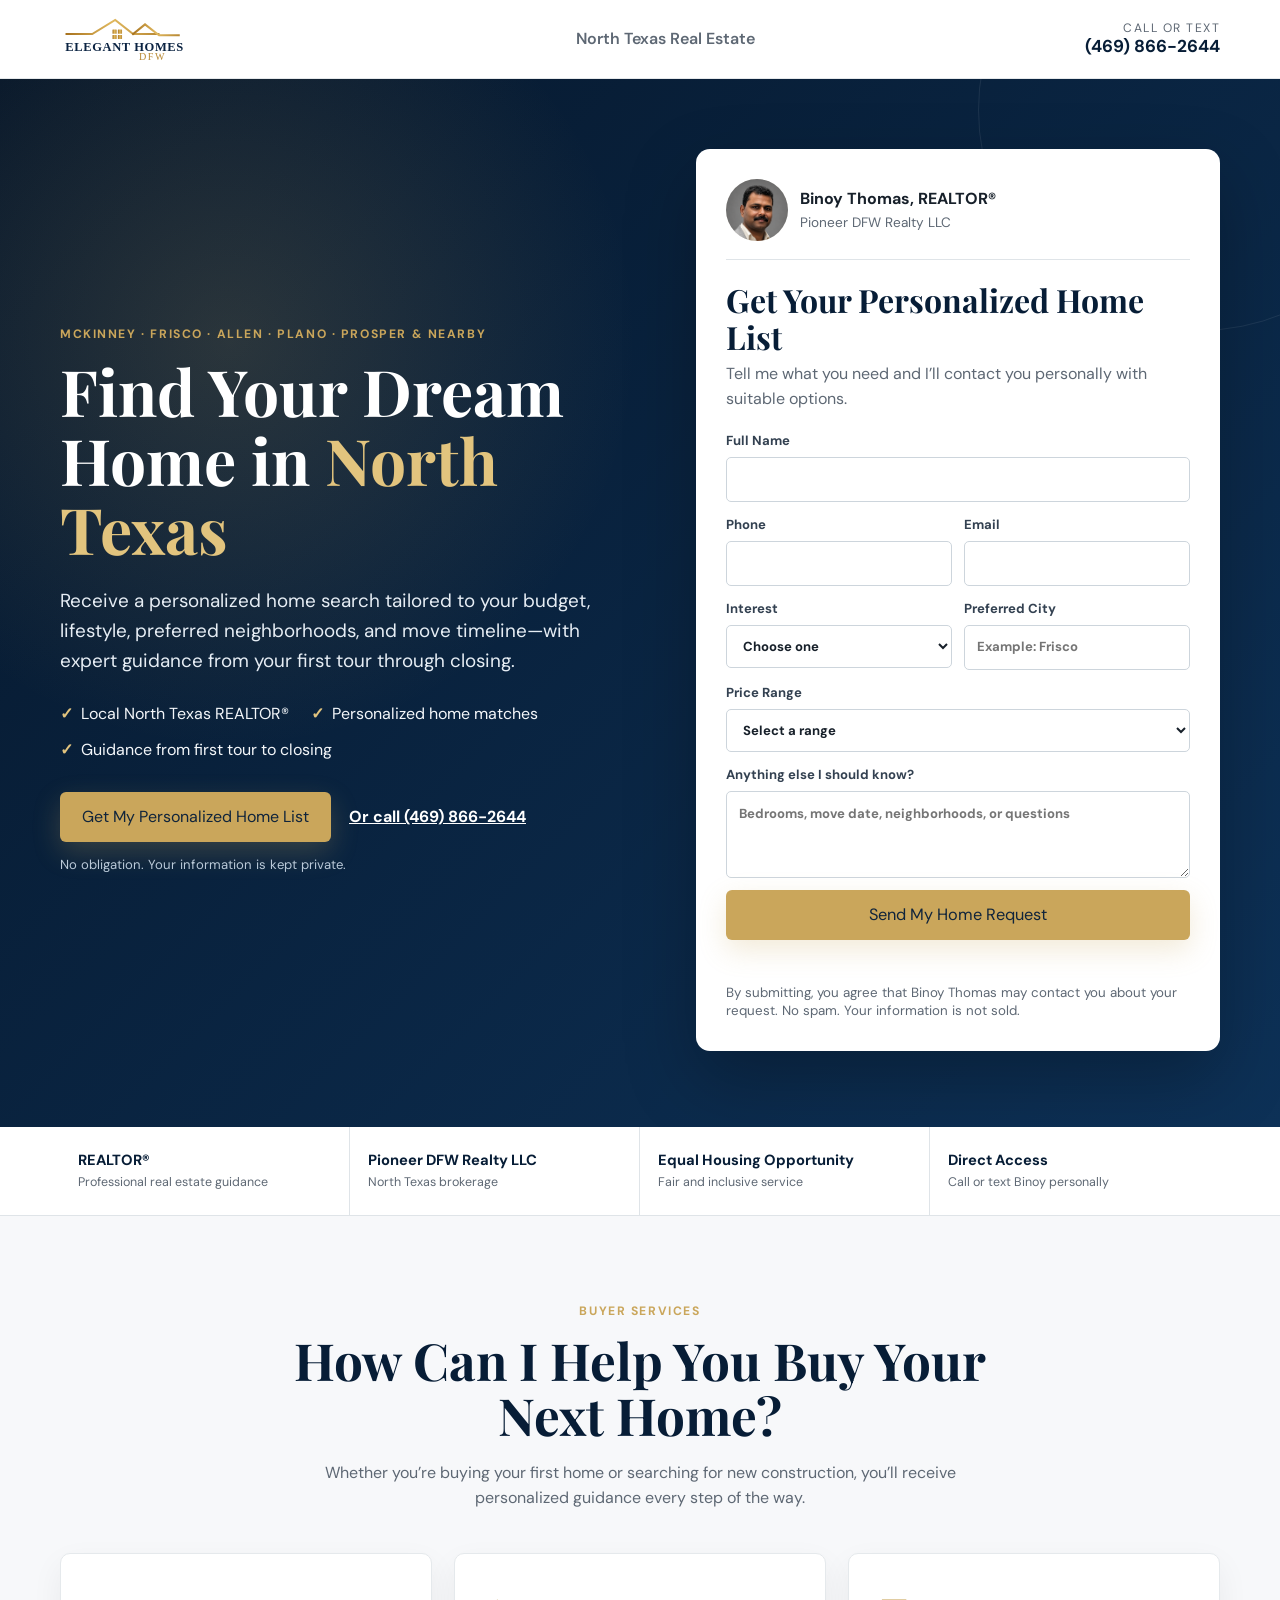
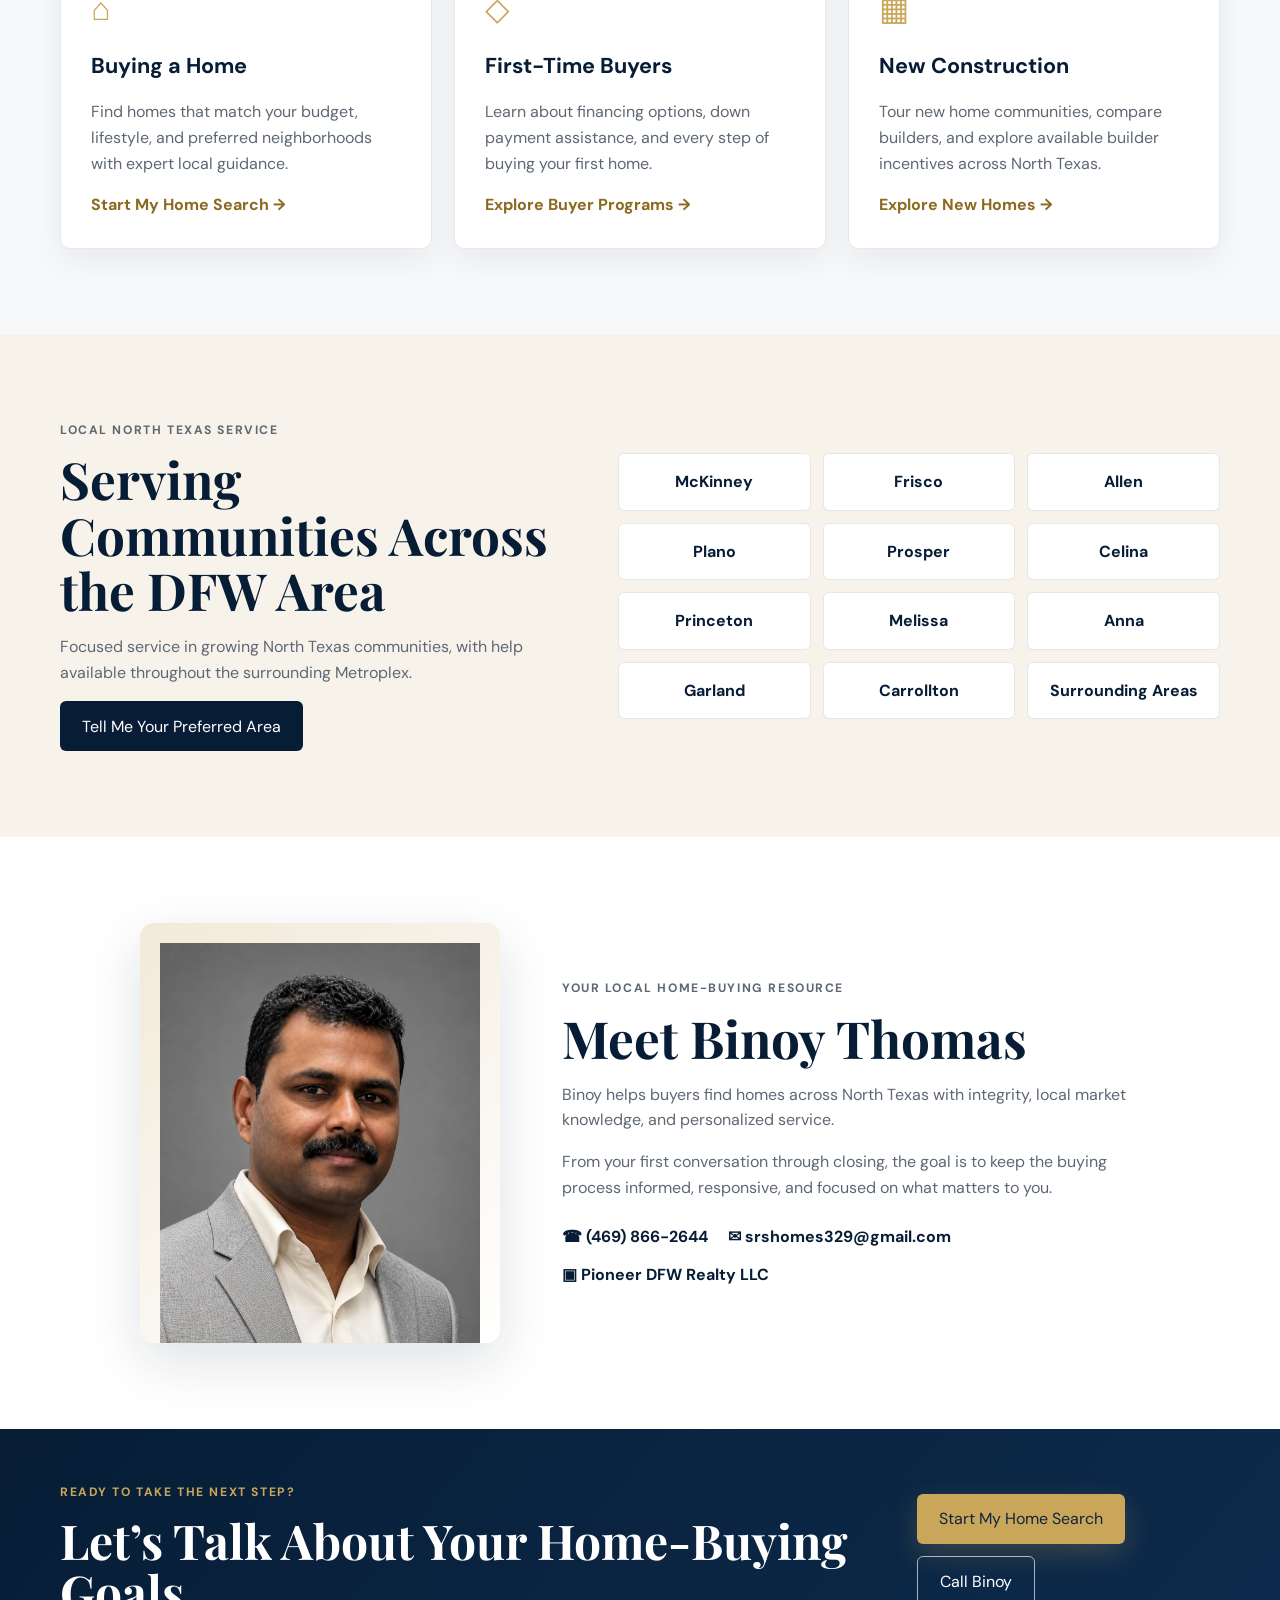
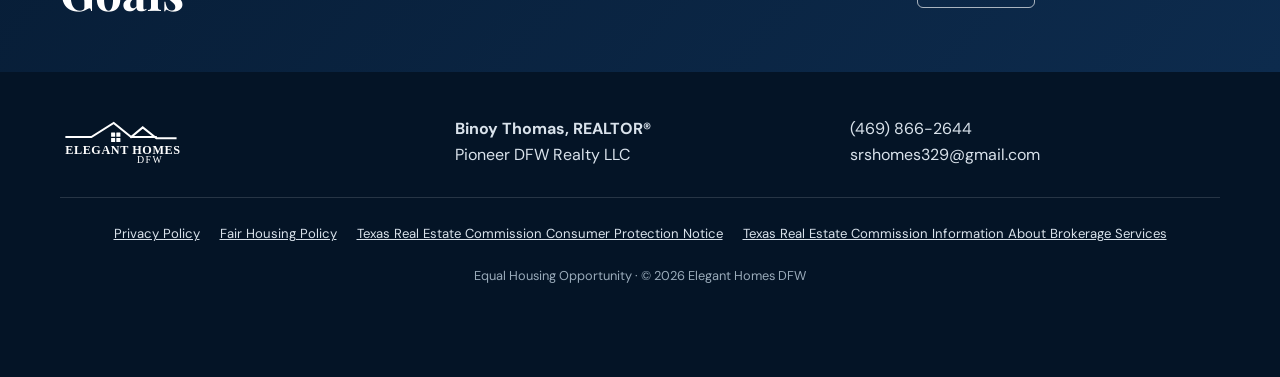
==== index.html @ dbb66abd "Fix Formspree lead submissions" ====
<!doctype html>
<html lang="en">
<head>
  <!-- Google tag (gtag.js) -->
  <script async src="https://www.googletagmanager.com/gtag/js?id=G-K6LKZN7SEL"></script>
  <script>
    window.dataLayer = window.dataLayer || [];
    function gtag(){dataLayer.push(arguments);}
    gtag('js', new Date());
    gtag('config', 'G-K6LKZN7SEL');
  </script>

  <meta charset="utf-8">
  <meta name="viewport" content="width=device-width, initial-scale=1">
  <title>Homes in North Texas | Binoy Thomas, REALTOR®</title>
  <meta name="description" content="Get personalized buyer guidance for homes, first-time purchases, and new construction in McKinney, Frisco, Allen, Plano, Prosper, Celina, Princeton, and nearby North Texas communities.">
  <meta name="theme-color" content="#071d36">
  <meta property="og:title" content="Find Your Next Home in North Texas">
  <meta property="og:description" content="Personalized home-buying guidance for buyers across North Texas.">
  <meta property="og:type" content="website">
  <meta property="og:url" content="https://eleganthomesdfw.com/">
  <link rel="canonical" href="https://eleganthomesdfw.com/">
  <link rel="icon" href="assets/elegant-homes-logo.svg" type="image/svg+xml">
  <link rel="preconnect" href="https://fonts.googleapis.com">
  <link rel="preconnect" href="https://fonts.gstatic.com" crossorigin>
  <link href="https://fonts.googleapis.com/css2?family=DM+Sans:wght@400;500;600;700&family=Playfair+Display:wght@600;700&display=swap" rel="stylesheet">
  <link rel="stylesheet" href="styles.css?v=10">
  <style>@media (min-width:901px){.service-grid{grid-template-columns:repeat(3,minmax(0,1fr));}}</style>
</head>
<body>
  <a class="skip-link" href="#main">Skip to content</a>
  <header class="site-header"><div class="container header-inner"><a class="brand" href="#top" aria-label="Elegant Homes DFW home"><img src="assets/elegant-homes-logo.svg" alt="Elegant Homes DFW"></a><div class="header-trust">North Texas Real Estate</div><a class="header-phone" href="tel:+14698662644" aria-label="Call Binoy Thomas at 469 866 2644"><span>Call or text</span><strong>(469) 866-2644</strong></a></div></header>
  <main id="main">
    <section class="hero" id="top"><div class="container hero-grid"><div class="hero-copy"><p class="eyebrow">McKinney · Frisco · Allen · Plano · Prosper & nearby</p><h1>Find Your Dream Home in <span>North Texas</span></h1><p class="hero-lead">Receive a personalized home search tailored to your budget, lifestyle, preferred neighborhoods, and move timeline—with expert guidance from your first tour through closing.</p><div class="hero-points" aria-label="Service benefits"><div><b>✓</b><span>Local North Texas REALTOR®</span></div><div><b>✓</b><span>Personalized home matches</span></div><div><b>✓</b><span>Guidance from first tour to closing</span></div></div><div class="hero-actions"><a class="button button-gold" href="#contact">Get My Personalized Home List</a><a class="text-link" href="tel:+14698662644">Or call (469) 866-2644</a></div><p class="microcopy">No obligation. Your information is kept private.</p></div>
      <aside class="lead-card" id="contact" aria-labelledby="form-title"><div class="agent-row"><img src="assets/binoy-thomas.png" alt="Binoy Thomas, North Texas REALTOR®"><div><strong>Binoy Thomas, REALTOR®</strong><span>Pioneer DFW Realty LLC</span></div></div><h2 id="form-title">Get Your Personalized Home List</h2><p>Tell me what you need and I’ll contact you personally with suitable options.</p>
        <form id="lead-form" action="https://formspree.io/f/xlgqnede" method="POST">
          <label>Full Name<input name="name" autocomplete="name" required></label>
          <div class="two-col"><label>Phone<input name="phone" type="tel" inputmode="tel" autocomplete="tel" required></label><label>Email<input name="email" type="email" inputmode="email" autocomplete="email" required></label></div>
          <div class="two-col"><label>Interest<select name="interest" id="interest" required><option value="">Choose one</option><option value="Buy a Home">Buying a Home</option><option value="First-Time Buyer">First-Time Buyer</option><option value="New Construction">New Construction</option></select></label><label>Preferred City<input name="city" autocomplete="address-level2" placeholder="Example: Frisco"></label></div>
          <label>Price Range<select name="price_range"><option value="">Select a range</option><option>Under $350,000</option><option>$350,000–$500,000</option><option>$500,000–$750,000</option><option>$750,000–$1,000,000</option><option>Over $1,000,000</option><option>Not sure yet</option></select></label>
          <label>Anything else I should know?<textarea name="message" rows="3" placeholder="Bedrooms, move date, neighborhoods, or questions"></textarea></label>
          <input type="hidden" name="lead_source" value="ElegantHomesDFW.com"><input type="hidden" name="page_url" id="page-url"><input type="hidden" name="utm_source" id="utm-source"><input type="hidden" name="utm_medium" id="utm-medium"><input type="hidden" name="utm_campaign" id="utm-campaign"><input type="hidden" name="gclid" id="gclid">
          <button class="button button-gold button-full" type="submit">Send My Home Request</button><p id="form-status" class="form-status" role="status" aria-live="polite"></p><small>By submitting, you agree that Binoy Thomas may contact you about your request. No spam. Your information is not sold.</small>
        </form>
      </aside></div></section>
    <section class="trust-bar" aria-label="Professional information"><div class="container trust-grid"><div><strong>REALTOR®</strong><span>Professional real estate guidance</span></div><div><strong>Pioneer DFW Realty LLC</strong><span>North Texas brokerage</span></div><div><strong>Equal Housing Opportunity</strong><span>Fair and inclusive service</span></div><div><strong>Direct Access</strong><span>Call or text Binoy personally</span></div></div></section>
    <section class="section light-section" id="services"><div class="container"><div class="section-heading"><p class="eyebrow">Buyer Services</p><h2>How Can I Help You Buy Your Next Home?</h2><p>Whether you’re buying your first home or searching for new construction, you’ll receive personalized guidance every step of the way.</p></div><div class="service-grid"><article id="buy"><span class="icon">⌂</span><h3>Buying a Home</h3><p>Find homes that match your budget, lifestyle, and preferred neighborhoods with expert local guidance.</p><a href="#contact" data-interest="Buy a Home">Start My Home Search →</a></article><article id="first-time-buyers"><span class="icon">◇</span><h3>First-Time Buyers</h3><p>Learn about financing options, down payment assistance, and every step of buying your first home.</p><a href="#contact" data-interest="First-Time Buyer">Explore Buyer Programs →</a></article><article id="newconstruction"><span class="icon">▦</span><h3>New Construction</h3><p>Tour new home communities, compare builders, and explore available builder incentives across North Texas.</p><a href="#contact" data-interest="New Construction">Explore New Homes →</a></article></div></div></section>
    <section class="section areas-section" id="areas"><div class="container areas-grid"><div><p class="eyebrow">Local North Texas service</p><h2>Serving Communities Across the DFW Area</h2><p>Focused service in growing North Texas communities, with help available throughout the surrounding Metroplex.</p><a class="button button-navy" href="#contact">Tell Me Your Preferred Area</a></div><div class="city-list" aria-label="Service areas"><span>McKinney</span><span>Frisco</span><span>Allen</span><span>Plano</span><span>Prosper</span><span>Celina</span><span>Princeton</span><span>Melissa</span><span>Anna</span><span>Garland</span><span>Carrollton</span><span>Surrounding Areas</span></div></div></section>
    <section class="section agent-section" id="about"><div class="container agent-grid"><div class="agent-photo"><img src="assets/binoy-thomas.png" alt="Binoy Thomas, REALTOR®"></div><div><p class="eyebrow">Your local home-buying resource</p><h2>Meet Binoy Thomas</h2><p>Binoy helps buyers find homes across North Texas with integrity, local market knowledge, and personalized service.</p><p>From your first conversation through closing, the goal is to keep the buying process informed, responsive, and focused on what matters to you.</p><div class="contact-lines"><a href="tel:+14698662644">☎ (469) 866-2644</a><a href="mailto:srshomes329@gmail.com">✉ srshomes329@gmail.com</a><span>▣ Pioneer DFW Realty LLC</span></div></div></div></section>
    <section class="final-cta"><div class="container final-cta-inner"><div><p class="eyebrow">Ready to take the next step?</p><h2>Let’s Talk About Your Home-Buying Goals</h2></div><div><a class="button button-gold" href="#contact">Start My Home Search</a><a class="button button-outline" href="tel:+14698662644">Call Binoy</a></div></div></section>
  </main>
  <footer><div class="container footer-main"><img src="assets/elegant-homes-logo.svg" alt="Elegant Homes DFW"><div><strong>Binoy Thomas, REALTOR®</strong><span>Pioneer DFW Realty LLC</span></div><div><a href="tel:+14698662644">(469) 866-2644</a><a href="mailto:srshomes329@gmail.com">srshomes329@gmail.com</a></div></div><div class="container legal-links" aria-label="Legal and consumer notices"><a href="privacy.html">Privacy Policy</a><a href="fair-housing.html">Fair Housing Policy</a><a href="https://www.trec.texas.gov/forms/consumer-protection-notice" target="_blank" rel="noopener">Texas Real Estate Commission Consumer Protection Notice</a><a href="https://www.trec.texas.gov/forms/information-about-brokerage-services" target="_blank" rel="noopener">Texas Real Estate Commission Information About Brokerage Services</a></div><p class="copyright">Equal Housing Opportunity · © <span id="year"></span> Elegant Homes DFW</p></footer>
  <div class="mobile-contact-bar"><a href="tel:+14698662644">☎ Call Binoy</a><a href="sms:+14698662644">Text Binoy</a></div>
  <script src="script.js?v=12"></script>
</body></html>
---- styles.css ----
:root{--navy:#071d36;--navy2:#0d2b4d;--gold:#caa65b;--cream:#f7f3eb;--ink:#17202a;--muted:#5e6874;--white:#fff;--line:#dfe4e8;--shadow:0 18px 55px rgba(4,20,38,.13)}
*{box-sizing:border-box}html{scroll-behavior:smooth}body{margin:0;font-family:"DM Sans",sans-serif;color:var(--ink);background:#fff;line-height:1.6}img{max-width:100%;display:block}a{color:inherit}.container{width:min(1160px,calc(100% - 36px));margin:auto}.skip-link{position:absolute;left:-9999px}.skip-link:focus{left:16px;top:16px;z-index:999;background:#fff;padding:10px}
.site-header{position:sticky;top:0;z-index:50;background:rgba(255,255,255,.97);border-bottom:1px solid rgba(7,29,54,.1);backdrop-filter:blur(12px)}.header-inner{height:78px;display:flex;align-items:center;justify-content:space-between;gap:20px}.brand img{width:185px;max-height:58px}.header-trust{color:var(--muted);font-weight:600}.header-phone{text-decoration:none;text-align:right;line-height:1.2}.header-phone span{display:block;font-size:.76rem;text-transform:uppercase;letter-spacing:.12em;color:var(--muted)}.header-phone strong{color:var(--navy);font-size:1.08rem}
.hero{background:radial-gradient(circle at 18% 25%,rgba(202,166,91,.18),transparent 31%),linear-gradient(135deg,#06172b 0%,#0d3157 100%);color:#fff;padding:70px 0 76px;position:relative;overflow:hidden}.hero:after{content:"";position:absolute;width:440px;height:440px;border:1px solid rgba(255,255,255,.08);border-radius:50%;right:-140px;top:-190px}.hero-grid{display:grid;grid-template-columns:1.05fr .95fr;gap:56px;align-items:center;position:relative;z-index:1}.eyebrow{text-transform:uppercase;letter-spacing:.13em;font-size:.76rem;font-weight:700;color:var(--gold);margin:0 0 12px}.hero h1,.section h2,.final-cta h2{font-family:"Playfair Display",serif;line-height:1.08}.hero h1{font-size:clamp(2.8rem,5vw,5.2rem);margin:0 0 22px;max-width:760px}.hero h1 span{color:#e2c47e}.hero-lead{font-size:1.18rem;color:#e6edf4;max-width:660px;margin-bottom:25px}.hero-points{display:flex;flex-wrap:wrap;gap:10px 22px;margin-bottom:30px}.hero-points div{display:flex;align-items:center;gap:8px;color:#f4f7fa}.hero-points b{color:#e2c47e}.hero-actions{display:flex;align-items:center;flex-wrap:wrap;gap:18px}.text-link{color:#fff;font-weight:700}.microcopy{font-size:.82rem;color:#bac9d8;margin:12px 0 0}.button{display:inline-flex;justify-content:center;align-items:center;min-height:50px;padding:12px 22px;border-radius:6px;font-weight:700;text-decoration:none;border:0;cursor:pointer;font:inherit;transition:.2s transform,.2s box-shadow}.button:hover{transform:translateY(-2px)}.button-gold{background:var(--gold);color:#10243b;box-shadow:0 10px 28px rgba(202,166,91,.24)}.button-navy{background:var(--navy);color:#fff}.button-outline{border:1px solid rgba(255,255,255,.65);color:#fff}.button-full{width:100%;font-size:1.02rem}
.lead-card{background:#fff;color:var(--ink);padding:30px;border-radius:14px;box-shadow:0 28px 70px rgba(0,0,0,.26)}.agent-row{display:flex;align-items:center;gap:12px;border-bottom:1px solid var(--line);padding-bottom:18px;margin-bottom:22px}.agent-row img{width:62px;height:62px;object-fit:cover;object-position:top;border-radius:50%;background:var(--cream)}.agent-row strong,.agent-row span{display:block}.agent-row span{font-size:.85rem;color:var(--muted)}.lead-card h2{font-family:"Playfair Display",serif;font-size:2rem;line-height:1.15;margin:0 0 5px;color:var(--navy)}.lead-card>p{margin:0 0 18px;color:var(--muted)}label{display:block;font-weight:700;font-size:.82rem;color:#334151;margin-bottom:12px}input,select,textarea{display:block;width:100%;margin-top:6px;border:1px solid #cdd5dc;border-radius:5px;padding:11px 12px;font:inherit;background:#fff;color:var(--ink)}input:focus,select:focus,textarea:focus{outline:3px solid rgba(202,166,91,.28);border-color:#a58036}.two-col{display:grid;grid-template-columns:1fr 1fr;gap:12px}.honeypot{display:none!important}.form-status{font-weight:700;margin:12px 0 4px;min-height:24px}.form-status.success{color:#176b3a}.form-status.error{color:#a32626}.lead-card small{display:block;color:var(--muted);line-height:1.4;margin-top:8px}
.trust-bar{border-bottom:1px solid var(--line);background:#fff}.trust-grid{display:grid;grid-template-columns:repeat(4,1fr);gap:0}.trust-grid div{padding:22px 18px;border-right:1px solid var(--line)}.trust-grid div:last-child{border:0}.trust-grid strong,.trust-grid span{display:block}.trust-grid strong{font-size:.92rem;color:var(--navy)}.trust-grid span{font-size:.78rem;color:var(--muted)}
.section{padding:86px 0}.light-section{background:#f7f8fa}.section-heading{text-align:center;max-width:720px;margin:0 auto 42px}.section-heading h2,.areas-section h2,.agent-section h2{font-size:clamp(2rem,4vw,3.2rem);color:var(--navy);margin:0 0 15px}.section-heading>p:last-child{color:var(--muted)}.service-grid{display:grid;grid-template-columns:repeat(3,1fr);gap:22px}.service-grid article{background:#fff;border:1px solid #e5e9ec;border-radius:10px;padding:30px;box-shadow:0 12px 32px rgba(4,20,38,.06)}.service-grid .icon{font-size:2rem;color:var(--gold)}.service-grid h3{color:var(--navy);font-size:1.35rem;margin:14px 0 8px}.service-grid p{color:var(--muted)}.service-grid a{font-weight:700;color:#8b691f;text-decoration:none}
.areas-section{background:var(--cream)}.areas-grid{display:grid;grid-template-columns:.9fr 1.1fr;gap:65px;align-items:center}.areas-grid p{color:var(--muted);max-width:560px}.city-list{display:grid;grid-template-columns:repeat(3,1fr);gap:12px}.city-list span{background:#fff;border:1px solid rgba(7,29,54,.1);padding:15px 12px;text-align:center;border-radius:6px;font-weight:700;color:var(--navy)}
.agent-grid{display:grid;grid-template-columns:360px 1fr;gap:62px;align-items:center;max-width:1000px}.agent-photo{background:linear-gradient(145deg,#f2ead9,#fff);border-radius:14px;padding:20px 20px 0;box-shadow:var(--shadow)}.agent-photo img{max-height:430px;margin:auto;object-fit:contain}.agent-section p{color:var(--muted)}.contact-lines{display:flex;flex-wrap:wrap;gap:12px 20px;margin-top:24px}.contact-lines a,.contact-lines span{font-weight:700;color:var(--navy);text-decoration:none}
.final-cta{background:linear-gradient(130deg,var(--navy),var(--navy2));color:#fff;padding:54px 0}.final-cta-inner{display:flex;align-items:center;justify-content:space-between;gap:28px}.final-cta h2{font-size:clamp(2rem,4vw,3rem);margin:0}.final-cta-inner>div:last-child{display:flex;gap:12px;flex-wrap:wrap}
footer{background:#041426;color:#d9e2eb;padding:44px 0 90px}.footer-main{display:grid;grid-template-columns:1fr 1fr 1fr;align-items:center;gap:25px}.footer-main img{width:180px;filter:brightness(0) invert(1)}.footer-main strong,.footer-main span,.footer-main a{display:block}.footer-main a{text-decoration:none}.legal-links{display:flex;justify-content:center;flex-wrap:wrap;gap:8px 20px;border-top:1px solid rgba(255,255,255,.14);margin-top:30px;padding-top:25px;font-size:.82rem}.legal-links a{color:#d9e2eb}.copyright{text-align:center;color:#9aabba;font-size:.8rem;margin:22px 0 0}.mobile-contact-bar{display:none}
@media(max-width:900px){.header-trust{display:none}.hero{padding-top:46px}.hero-grid{grid-template-columns:1fr;gap:36px}.hero-copy{text-align:center}.hero-lead{margin-left:auto;margin-right:auto}.hero-points,.hero-actions{justify-content:center}.lead-card{max-width:650px;margin:auto;width:100%}.trust-grid{grid-template-columns:1fr 1fr}.trust-grid div:nth-child(2){border-right:0}.trust-grid div:nth-child(-n+2){border-bottom:1px solid var(--line)}.service-grid{grid-template-columns:1fr}.areas-grid,.agent-grid{grid-template-columns:1fr}.agent-photo{max-width:370px;margin:auto}.final-cta-inner{text-align:center;flex-direction:column}.footer-main{grid-template-columns:1fr;text-align:center}.footer-main img{margin:auto}}
@media(max-width:600px){body{padding-bottom:58px}.container{width:min(100% - 26px,1160px)}.site-header{position:relative}.header-inner{height:68px}.brand img{width:150px}.header-phone span{display:none}.header-phone strong{font-size:.9rem}.hero{padding:40px 0 52px}.hero h1{font-size:2.55rem}.hero-lead{font-size:1.04rem}.hero-points{display:grid;text-align:left;justify-content:center}.lead-card{padding:22px 18px}.two-col{grid-template-columns:1fr;gap:0}.trust-grid{grid-template-columns:1fr}.trust-grid div{border-right:0!important;border-bottom:1px solid var(--line)!important;text-align:center}.section{padding:62px 0}.city-list{grid-template-columns:1fr 1fr}.agent-grid{gap:35px}.final-cta{padding:45px 0}.mobile-contact-bar{position:fixed;left:0;right:0;bottom:0;z-index:70;display:grid;grid-template-columns:1fr 1fr;background:var(--gold);box-shadow:0 -6px 22px rgba(0,0,0,.2)}.mobile-contact-bar a{text-align:center;text-decoration:none;font-weight:800;padding:16px 8px;color:#0c2038}.mobile-contact-bar a+ a{border-left:1px solid rgba(7,29,54,.25)}footer{padding-bottom:45px}}
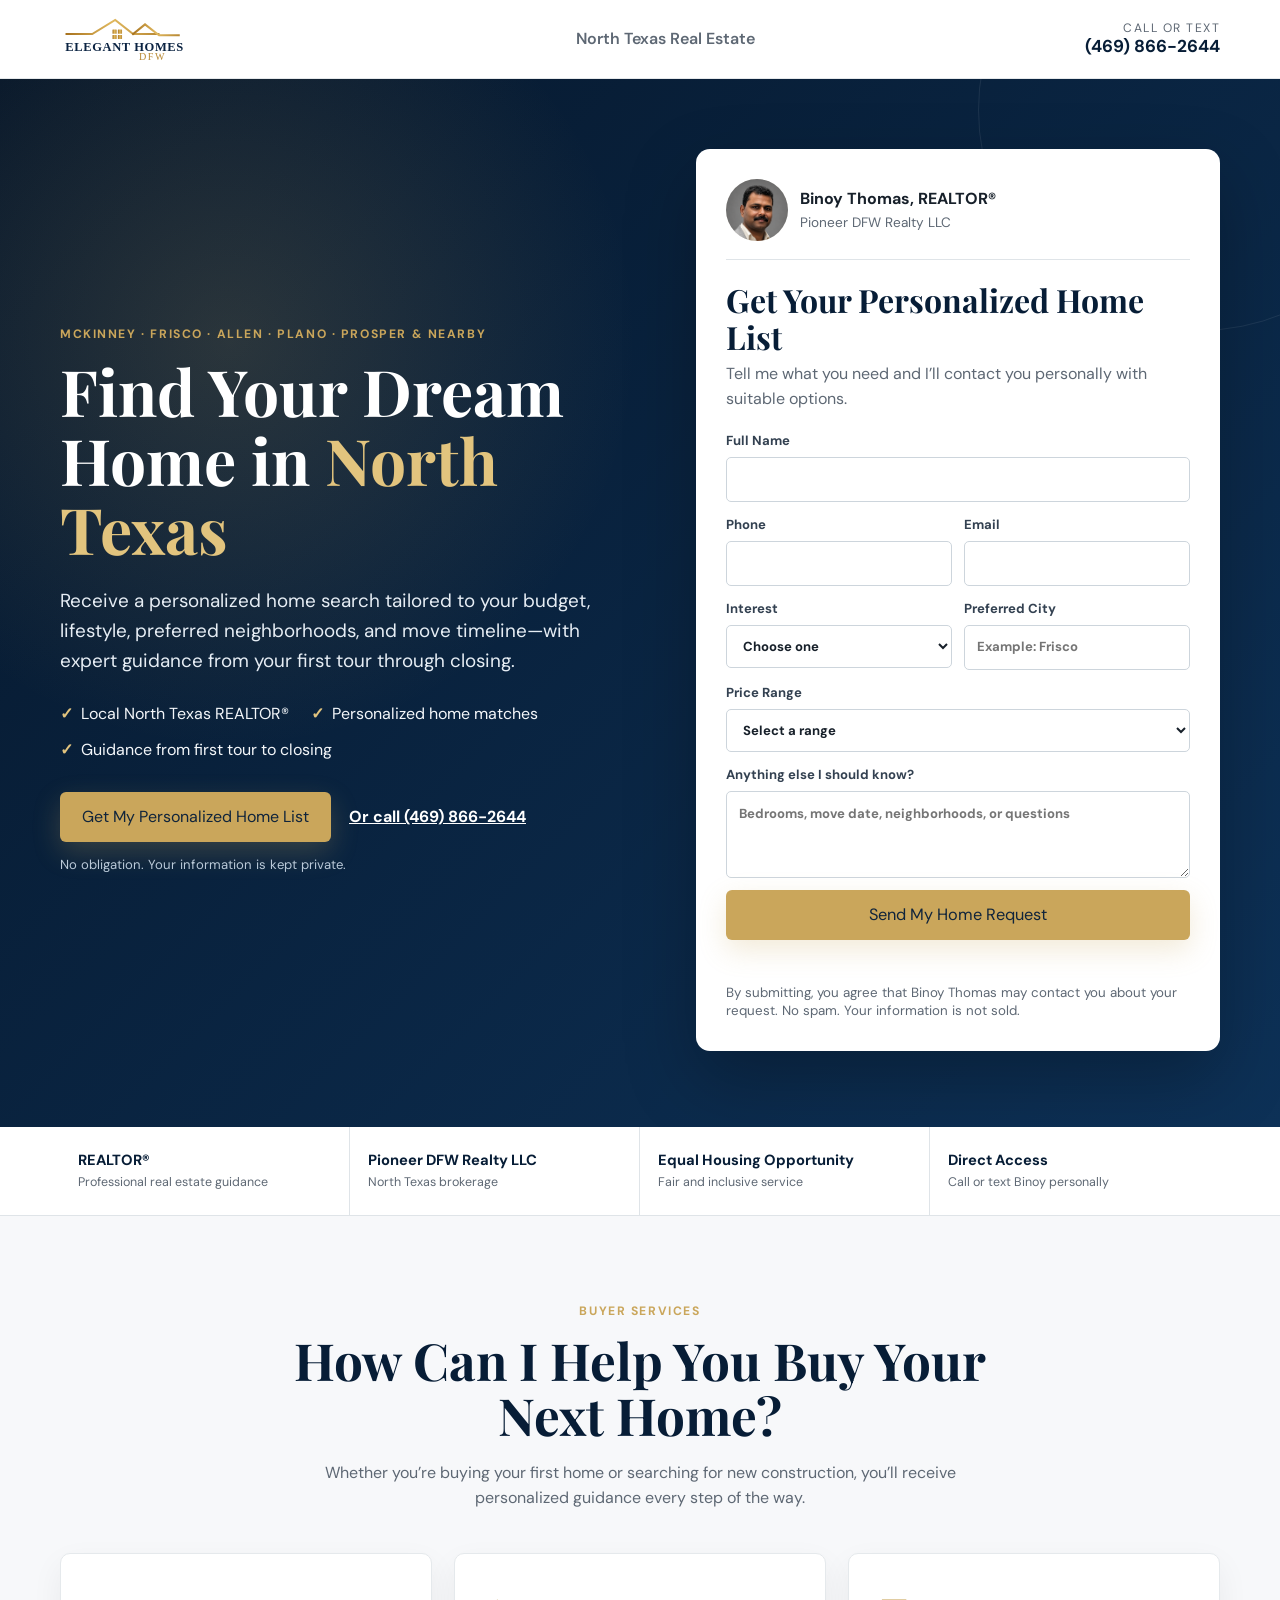
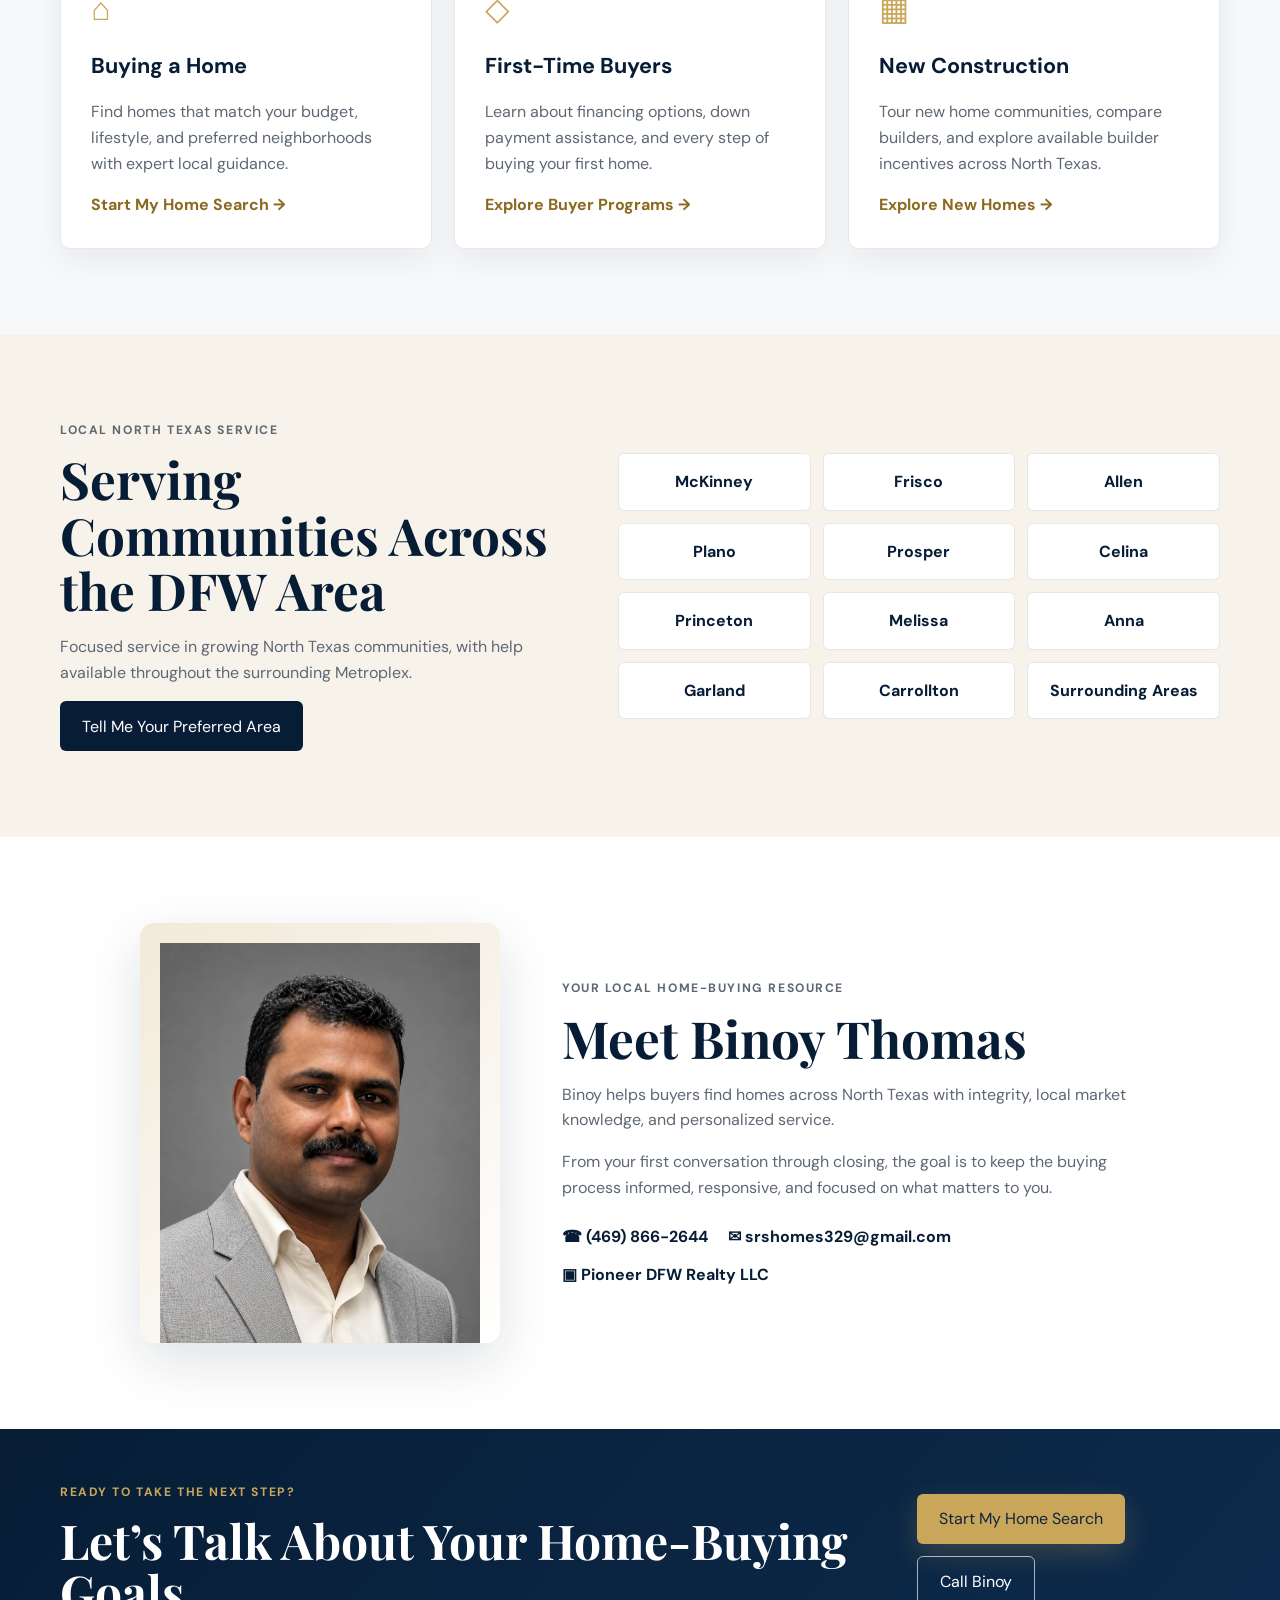
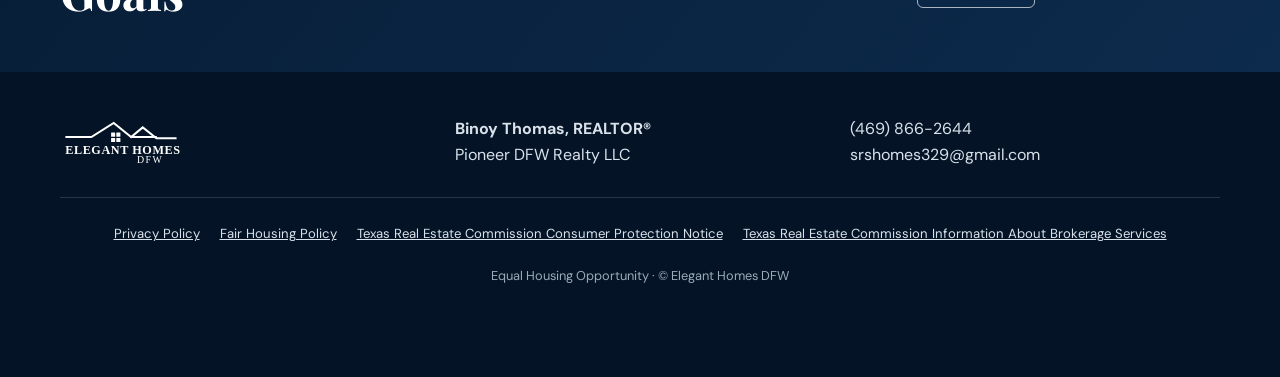
==== commit 15273b9c: "Add files via upload" ====
--- a/index.html
+++ b/index.html
@@ -25,31 +25,227 @@
   <link rel="preconnect" href="https://fonts.gstatic.com" crossorigin>
   <link href="https://fonts.googleapis.com/css2?family=DM+Sans:wght@400;500;600;700&family=Playfair+Display:wght@600;700&display=swap" rel="stylesheet">
   <link rel="stylesheet" href="styles.css?v=10">
-  <style>@media (min-width:901px){.service-grid{grid-template-columns:repeat(3,minmax(0,1fr));}}</style>
+
+  <style>
+    @media (min-width: 901px) {
+      .service-grid {
+        grid-template-columns: repeat(3, minmax(0, 1fr));
+      }
+    }
+  </style>
 </head>
+
 <body>
   <a class="skip-link" href="#main">Skip to content</a>
-  <header class="site-header"><div class="container header-inner"><a class="brand" href="#top" aria-label="Elegant Homes DFW home"><img src="assets/elegant-homes-logo.svg" alt="Elegant Homes DFW"></a><div class="header-trust">North Texas Real Estate</div><a class="header-phone" href="tel:+14698662644" aria-label="Call Binoy Thomas at 469 866 2644"><span>Call or text</span><strong>(469) 866-2644</strong></a></div></header>
+
+  <header class="site-header">
+    <div class="container header-inner">
+      <a class="brand" href="#top" aria-label="Elegant Homes DFW home">
+        <img src="assets/elegant-homes-logo.svg" alt="Elegant Homes DFW">
+      </a>
+      <div class="header-trust">North Texas Real Estate</div>
+      <a class="header-phone" href="tel:+14698662644" aria-label="Call Binoy Thomas at 469 866 2644">
+        <span>Call or text</span><strong>(469) 866-2644</strong>
+      </a>
+    </div>
+  </header>
+
   <main id="main">
-    <section class="hero" id="top"><div class="container hero-grid"><div class="hero-copy"><p class="eyebrow">McKinney · Frisco · Allen · Plano · Prosper & nearby</p><h1>Find Your Dream Home in <span>North Texas</span></h1><p class="hero-lead">Receive a personalized home search tailored to your budget, lifestyle, preferred neighborhoods, and move timeline—with expert guidance from your first tour through closing.</p><div class="hero-points" aria-label="Service benefits"><div><b>✓</b><span>Local North Texas REALTOR®</span></div><div><b>✓</b><span>Personalized home matches</span></div><div><b>✓</b><span>Guidance from first tour to closing</span></div></div><div class="hero-actions"><a class="button button-gold" href="#contact">Get My Personalized Home List</a><a class="text-link" href="tel:+14698662644">Or call (469) 866-2644</a></div><p class="microcopy">No obligation. Your information is kept private.</p></div>
-      <aside class="lead-card" id="contact" aria-labelledby="form-title"><div class="agent-row"><img src="assets/binoy-thomas.png" alt="Binoy Thomas, North Texas REALTOR®"><div><strong>Binoy Thomas, REALTOR®</strong><span>Pioneer DFW Realty LLC</span></div></div><h2 id="form-title">Get Your Personalized Home List</h2><p>Tell me what you need and I’ll contact you personally with suitable options.</p>
-        <form id="lead-form" action="https://formspree.io/f/xlgqnede" method="POST">
-          <label>Full Name<input name="name" autocomplete="name" required></label>
-          <div class="two-col"><label>Phone<input name="phone" type="tel" inputmode="tel" autocomplete="tel" required></label><label>Email<input name="email" type="email" inputmode="email" autocomplete="email" required></label></div>
-          <div class="two-col"><label>Interest<select name="interest" id="interest" required><option value="">Choose one</option><option value="Buy a Home">Buying a Home</option><option value="First-Time Buyer">First-Time Buyer</option><option value="New Construction">New Construction</option></select></label><label>Preferred City<input name="city" autocomplete="address-level2" placeholder="Example: Frisco"></label></div>
-          <label>Price Range<select name="price_range"><option value="">Select a range</option><option>Under $350,000</option><option>$350,000–$500,000</option><option>$500,000–$750,000</option><option>$750,000–$1,000,000</option><option>Over $1,000,000</option><option>Not sure yet</option></select></label>
-          <label>Anything else I should know?<textarea name="message" rows="3" placeholder="Bedrooms, move date, neighborhoods, or questions"></textarea></label>
-          <input type="hidden" name="lead_source" value="ElegantHomesDFW.com"><input type="hidden" name="page_url" id="page-url"><input type="hidden" name="utm_source" id="utm-source"><input type="hidden" name="utm_medium" id="utm-medium"><input type="hidden" name="utm_campaign" id="utm-campaign"><input type="hidden" name="gclid" id="gclid">
-          <button class="button button-gold button-full" type="submit">Send My Home Request</button><p id="form-status" class="form-status" role="status" aria-live="polite"></p><small>By submitting, you agree that Binoy Thomas may contact you about your request. No spam. Your information is not sold.</small>
-        </form>
-      </aside></div></section>
-    <section class="trust-bar" aria-label="Professional information"><div class="container trust-grid"><div><strong>REALTOR®</strong><span>Professional real estate guidance</span></div><div><strong>Pioneer DFW Realty LLC</strong><span>North Texas brokerage</span></div><div><strong>Equal Housing Opportunity</strong><span>Fair and inclusive service</span></div><div><strong>Direct Access</strong><span>Call or text Binoy personally</span></div></div></section>
-    <section class="section light-section" id="services"><div class="container"><div class="section-heading"><p class="eyebrow">Buyer Services</p><h2>How Can I Help You Buy Your Next Home?</h2><p>Whether you’re buying your first home or searching for new construction, you’ll receive personalized guidance every step of the way.</p></div><div class="service-grid"><article id="buy"><span class="icon">⌂</span><h3>Buying a Home</h3><p>Find homes that match your budget, lifestyle, and preferred neighborhoods with expert local guidance.</p><a href="#contact" data-interest="Buy a Home">Start My Home Search →</a></article><article id="first-time-buyers"><span class="icon">◇</span><h3>First-Time Buyers</h3><p>Learn about financing options, down payment assistance, and every step of buying your first home.</p><a href="#contact" data-interest="First-Time Buyer">Explore Buyer Programs →</a></article><article id="newconstruction"><span class="icon">▦</span><h3>New Construction</h3><p>Tour new home communities, compare builders, and explore available builder incentives across North Texas.</p><a href="#contact" data-interest="New Construction">Explore New Homes →</a></article></div></div></section>
-    <section class="section areas-section" id="areas"><div class="container areas-grid"><div><p class="eyebrow">Local North Texas service</p><h2>Serving Communities Across the DFW Area</h2><p>Focused service in growing North Texas communities, with help available throughout the surrounding Metroplex.</p><a class="button button-navy" href="#contact">Tell Me Your Preferred Area</a></div><div class="city-list" aria-label="Service areas"><span>McKinney</span><span>Frisco</span><span>Allen</span><span>Plano</span><span>Prosper</span><span>Celina</span><span>Princeton</span><span>Melissa</span><span>Anna</span><span>Garland</span><span>Carrollton</span><span>Surrounding Areas</span></div></div></section>
-    <section class="section agent-section" id="about"><div class="container agent-grid"><div class="agent-photo"><img src="assets/binoy-thomas.png" alt="Binoy Thomas, REALTOR®"></div><div><p class="eyebrow">Your local home-buying resource</p><h2>Meet Binoy Thomas</h2><p>Binoy helps buyers find homes across North Texas with integrity, local market knowledge, and personalized service.</p><p>From your first conversation through closing, the goal is to keep the buying process informed, responsive, and focused on what matters to you.</p><div class="contact-lines"><a href="tel:+14698662644">☎ (469) 866-2644</a><a href="mailto:srshomes329@gmail.com">✉ srshomes329@gmail.com</a><span>▣ Pioneer DFW Realty LLC</span></div></div></div></section>
-    <section class="final-cta"><div class="container final-cta-inner"><div><p class="eyebrow">Ready to take the next step?</p><h2>Let’s Talk About Your Home-Buying Goals</h2></div><div><a class="button button-gold" href="#contact">Start My Home Search</a><a class="button button-outline" href="tel:+14698662644">Call Binoy</a></div></div></section>
+    <section class="hero" id="top">
+      <div class="container hero-grid">
+        <div class="hero-copy">
+          <p class="eyebrow">McKinney · Frisco · Allen · Plano · Prosper & nearby</p>
+          <h1>Find Your Dream Home in <span>North Texas</span></h1>
+          <p class="hero-lead">Receive a personalized home search tailored to your budget, lifestyle, preferred neighborhoods, and move timeline—with expert guidance from your first tour through closing.</p>
+
+          <div class="hero-points" aria-label="Service benefits">
+            <div><b>✓</b><span>Local North Texas REALTOR®</span></div>
+            <div><b>✓</b><span>Personalized home matches</span></div>
+            <div><b>✓</b><span>Guidance from first tour to closing</span></div>
+          </div>
+
+          <div class="hero-actions">
+            <a class="button button-gold" href="#contact">Get My Personalized Home List</a>
+            <a class="text-link" href="tel:+14698662644">Or call (469) 866-2644</a>
+          </div>
+
+          <p class="microcopy">No obligation. Your information is kept private.</p>
+        </div>
+
+        <aside class="lead-card" id="contact" aria-labelledby="form-title">
+          <div class="agent-row">
+            <img src="assets/binoy-thomas.png" alt="Binoy Thomas, North Texas REALTOR®">
+            <div><strong>Binoy Thomas, REALTOR®</strong><span>Pioneer DFW Realty LLC</span></div>
+          </div>
+
+          <h2 id="form-title">Get Your Personalized Home List</h2>
+          <p>Tell me what you need and I’ll contact you personally with suitable options.</p>
+
+          <form id="lead-form" action="https://formspree.io/f/xlgqnede" method="POST">
+            <label>Full Name<input name="name" autocomplete="name" required></label>
+
+            <div class="two-col">
+              <label>Phone<input name="phone" type="tel" inputmode="tel" autocomplete="tel" required></label>
+              <label>Email<input name="email" type="email" inputmode="email" autocomplete="email" required></label>
+            </div>
+
+            <div class="two-col">
+              <label>Interest
+                <select name="interest" id="interest" required>
+                  <option value="">Choose one</option>
+                  <option value="Buy a Home">Buying a Home</option>
+                  <option value="First-Time Buyer">First-Time Buyer</option>
+                  <option value="New Construction">New Construction</option>
+                </select>
+              </label>
+
+              <label>Preferred City<input name="city" autocomplete="address-level2" placeholder="Example: Frisco"></label>
+            </div>
+
+            <label>Price Range
+              <select name="price_range">
+                <option value="">Select a range</option>
+                <option>Under $350,000</option>
+                <option>$350,000–$500,000</option>
+                <option>$500,000–$750,000</option>
+                <option>$750,000–$1,000,000</option>
+                <option>Over $1,000,000</option>
+                <option>Not sure yet</option>
+              </select>
+            </label>
+
+            <label>Anything else I should know?
+              <textarea name="message" rows="3" placeholder="Bedrooms, move date, neighborhoods, or questions"></textarea>
+            </label>
+
+            <input type="hidden" name="lead_source" value="ElegantHomesDFW.com">
+            <input type="hidden" name="page_url" id="page-url">
+            <input type="hidden" name="utm_source" id="utm-source">
+            <input type="hidden" name="utm_medium" id="utm-medium">
+            <input type="hidden" name="utm_campaign" id="utm-campaign">
+            <input type="hidden" name="gclid" id="gclid">
+
+            <button class="button button-gold button-full" type="submit">Send My Home Request</button>
+            <p id="form-status" class="form-status" role="status" aria-live="polite"></p>
+            <small>By submitting, you agree that Binoy Thomas may contact you about your request. No spam. Your information is not sold.</small>
+          </form>
+        </aside>
+      </div>
+    </section>
+
+    <section class="trust-bar" aria-label="Professional information">
+      <div class="container trust-grid">
+        <div><strong>REALTOR®</strong><span>Professional real estate guidance</span></div>
+        <div><strong>Pioneer DFW Realty LLC</strong><span>North Texas brokerage</span></div>
+        <div><strong>Equal Housing Opportunity</strong><span>Fair and inclusive service</span></div>
+        <div><strong>Direct Access</strong><span>Call or text Binoy personally</span></div>
+      </div>
+    </section>
+
+    <section class="section light-section" id="services">
+      <div class="container">
+        <div class="section-heading">
+          <p class="eyebrow">Buyer Services</p>
+          <h2>How Can I Help You Buy Your Next Home?</h2>
+          <p>Whether you’re buying your first home or searching for new construction, you’ll receive personalized guidance every step of the way.</p>
+        </div>
+
+        <div class="service-grid">
+          <article id="buy">
+            <span class="icon">⌂</span>
+            <h3>Buying a Home</h3>
+            <p>Find homes that match your budget, lifestyle, and preferred neighborhoods with expert local guidance.</p>
+            <a href="#contact" data-interest="Buy a Home">Start My Home Search →</a>
+          </article>
+
+          <article id="first-time-buyers">
+            <span class="icon">◇</span>
+            <h3>First-Time Buyers</h3>
+            <p>Learn about financing options, down payment assistance, and every step of buying your first home.</p>
+            <a href="#contact" data-interest="First-Time Buyer">Explore Buyer Programs →</a>
+          </article>
+
+          <article id="newconstruction">
+            <span class="icon">▦</span>
+            <h3>New Construction</h3>
+            <p>Tour new home communities, compare builders, and explore available builder incentives across North Texas.</p>
+            <a href="#contact" data-interest="New Construction">Explore New Homes →</a>
+          </article>
+        </div>
+      </div>
+    </section>
+
+    <section class="section areas-section" id="areas">
+      <div class="container areas-grid">
+        <div>
+          <p class="eyebrow">Local North Texas service</p>
+          <h2>Serving Communities Across the DFW Area</h2>
+          <p>Focused service in growing North Texas communities, with help available throughout the surrounding Metroplex.</p>
+          <a class="button button-navy" href="#contact">Tell Me Your Preferred Area</a>
+        </div>
+
+        <div class="city-list" aria-label="Service areas">
+          <span>McKinney</span><span>Frisco</span><span>Allen</span><span>Plano</span>
+          <span>Prosper</span><span>Celina</span><span>Princeton</span><span>Melissa</span>
+          <span>Anna</span><span>Garland</span><span>Carrollton</span><span>Surrounding Areas</span>
+        </div>
+      </div>
+    </section>
+
+    <section class="section agent-section" id="about">
+      <div class="container agent-grid">
+        <div class="agent-photo"><img src="assets/binoy-thomas.png" alt="Binoy Thomas, REALTOR®"></div>
+        <div>
+          <p class="eyebrow">Your local home-buying resource</p>
+          <h2>Meet Binoy Thomas</h2>
+          <p>Binoy helps buyers find homes across North Texas with integrity, local market knowledge, and personalized service.</p>
+          <p>From your first conversation through closing, the goal is to keep the buying process informed, responsive, and focused on what matters to you.</p>
+
+          <div class="contact-lines">
+            <a href="tel:+14698662644">☎ (469) 866-2644</a>
+            <a href="mailto:srshomes329@gmail.com">✉ srshomes329@gmail.com</a>
+            <span>▣ Pioneer DFW Realty LLC</span>
+          </div>
+        </div>
+      </div>
+    </section>
+
+    <section class="final-cta">
+      <div class="container final-cta-inner">
+        <div>
+          <p class="eyebrow">Ready to take the next step?</p>
+          <h2>Let’s Talk About Your Home-Buying Goals</h2>
+        </div>
+        <div>
+          <a class="button button-gold" href="#contact">Start My Home Search</a>
+          <a class="button button-outline" href="tel:+14698662644">Call Binoy</a>
+        </div>
+      </div>
+    </section>
   </main>
-  <footer><div class="container footer-main"><img src="assets/elegant-homes-logo.svg" alt="Elegant Homes DFW"><div><strong>Binoy Thomas, REALTOR®</strong><span>Pioneer DFW Realty LLC</span></div><div><a href="tel:+14698662644">(469) 866-2644</a><a href="mailto:srshomes329@gmail.com">srshomes329@gmail.com</a></div></div><div class="container legal-links" aria-label="Legal and consumer notices"><a href="privacy.html">Privacy Policy</a><a href="fair-housing.html">Fair Housing Policy</a><a href="https://www.trec.texas.gov/forms/consumer-protection-notice" target="_blank" rel="noopener">Texas Real Estate Commission Consumer Protection Notice</a><a href="https://www.trec.texas.gov/forms/information-about-brokerage-services" target="_blank" rel="noopener">Texas Real Estate Commission Information About Brokerage Services</a></div><p class="copyright">Equal Housing Opportunity · © <span id="year"></span> Elegant Homes DFW</p></footer>
-  <div class="mobile-contact-bar"><a href="tel:+14698662644">☎ Call Binoy</a><a href="sms:+14698662644">Text Binoy</a></div>
-  <script src="script.js?v=12"></script>
-</body></html>
+
+  <footer>
+    <div class="container footer-main">
+      <img src="assets/elegant-homes-logo.svg" alt="Elegant Homes DFW">
+      <div><strong>Binoy Thomas, REALTOR®</strong><span>Pioneer DFW Realty LLC</span></div>
+      <div><a href="tel:+14698662644">(469) 866-2644</a><a href="mailto:srshomes329@gmail.com">srshomes329@gmail.com</a></div>
+    </div>
+
+    <div class="container legal-links" aria-label="Legal and consumer notices">
+      <a href="privacy.html">Privacy Policy</a>
+      <a href="fair-housing.html">Fair Housing Policy</a>
+      <a href="https://www.trec.texas.gov/forms/consumer-protection-notice" target="_blank" rel="noopener">Texas Real Estate Commission Consumer Protection Notice</a>
+      <a href="https://www.trec.texas.gov/forms/information-about-brokerage-services" target="_blank" rel="noopener">Texas Real Estate Commission Information About Brokerage Services</a>
+    </div>
+
+    <p class="copyright">Equal Housing Opportunity · © <span id="year"></span> Elegant Homes DFW</p>
+  </footer>
+
+  <div class="mobile-contact-bar">
+    <a href="tel:+14698662644">☎ Call Binoy</a>
+    <a href="sms:+14698662644">Text Binoy</a>
+  </div>
+
+  <script src="script.js?v=13"></script>
+</body>
+</html>
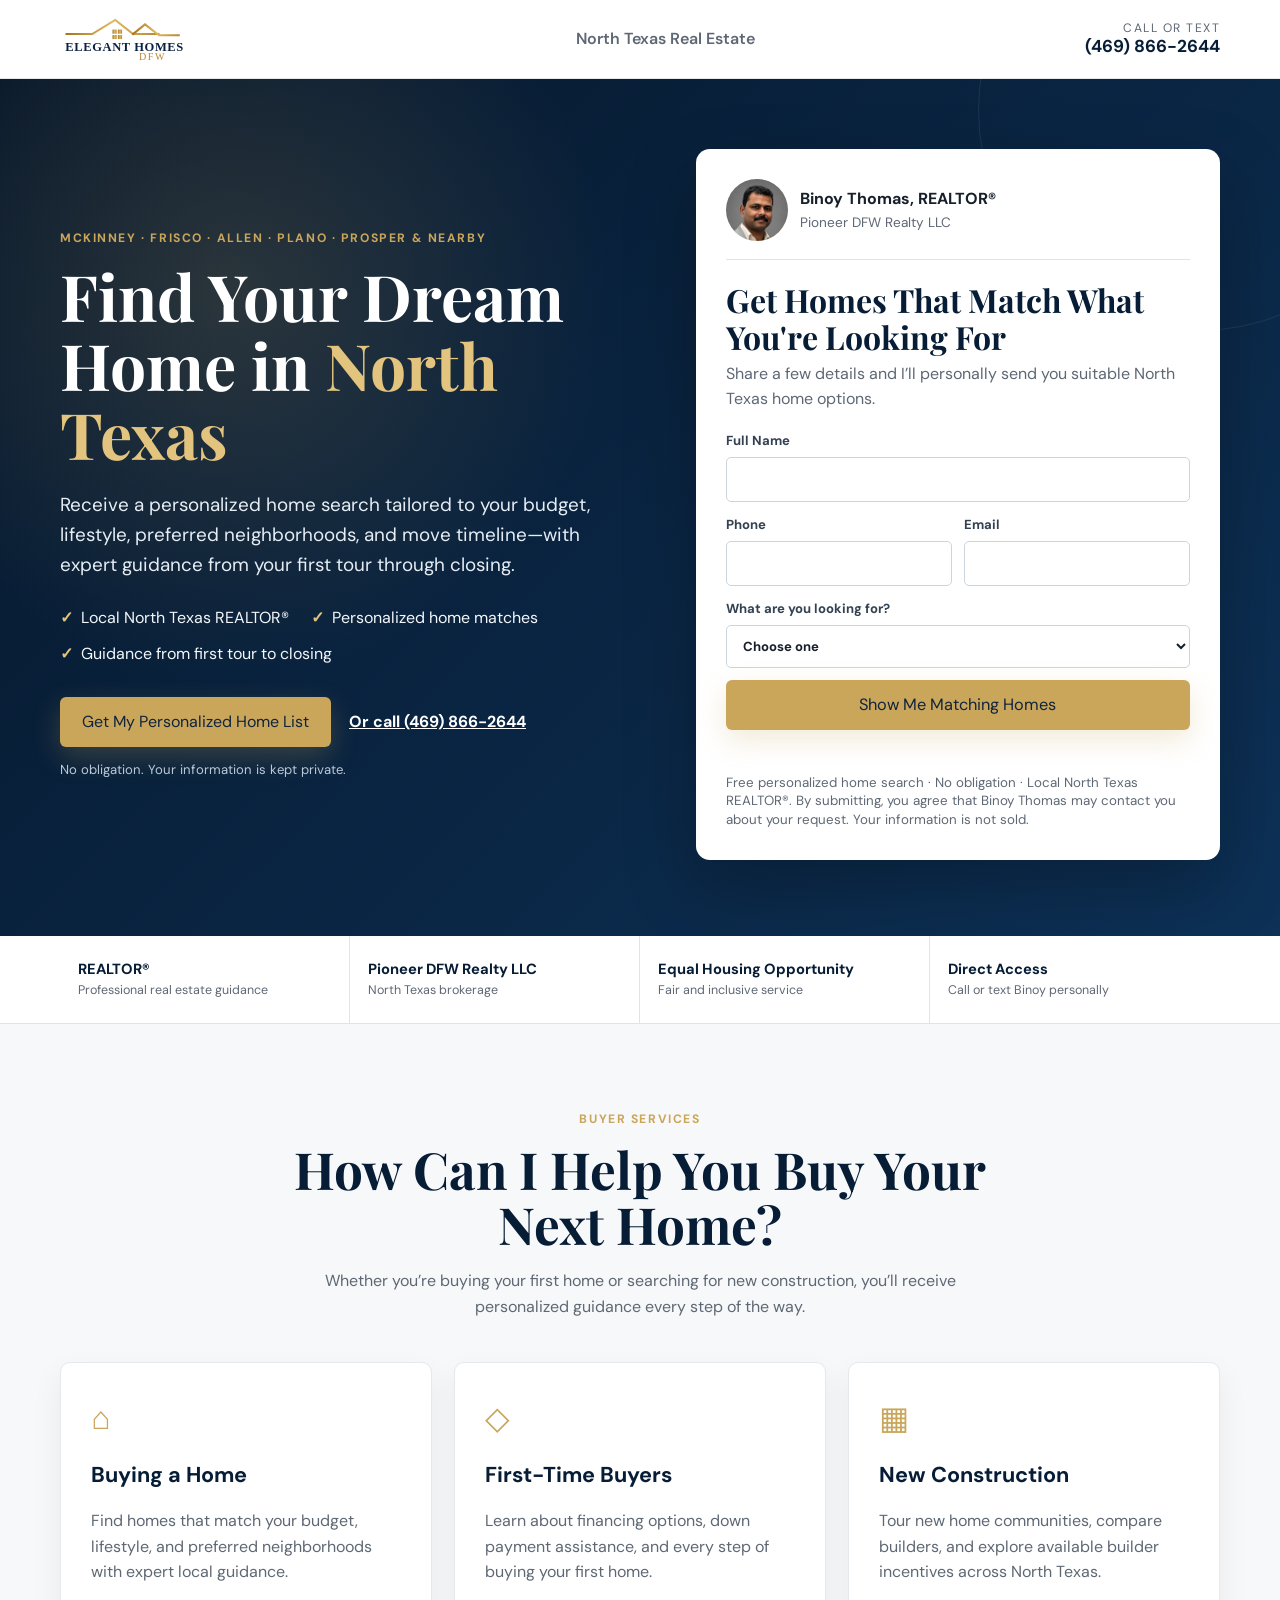
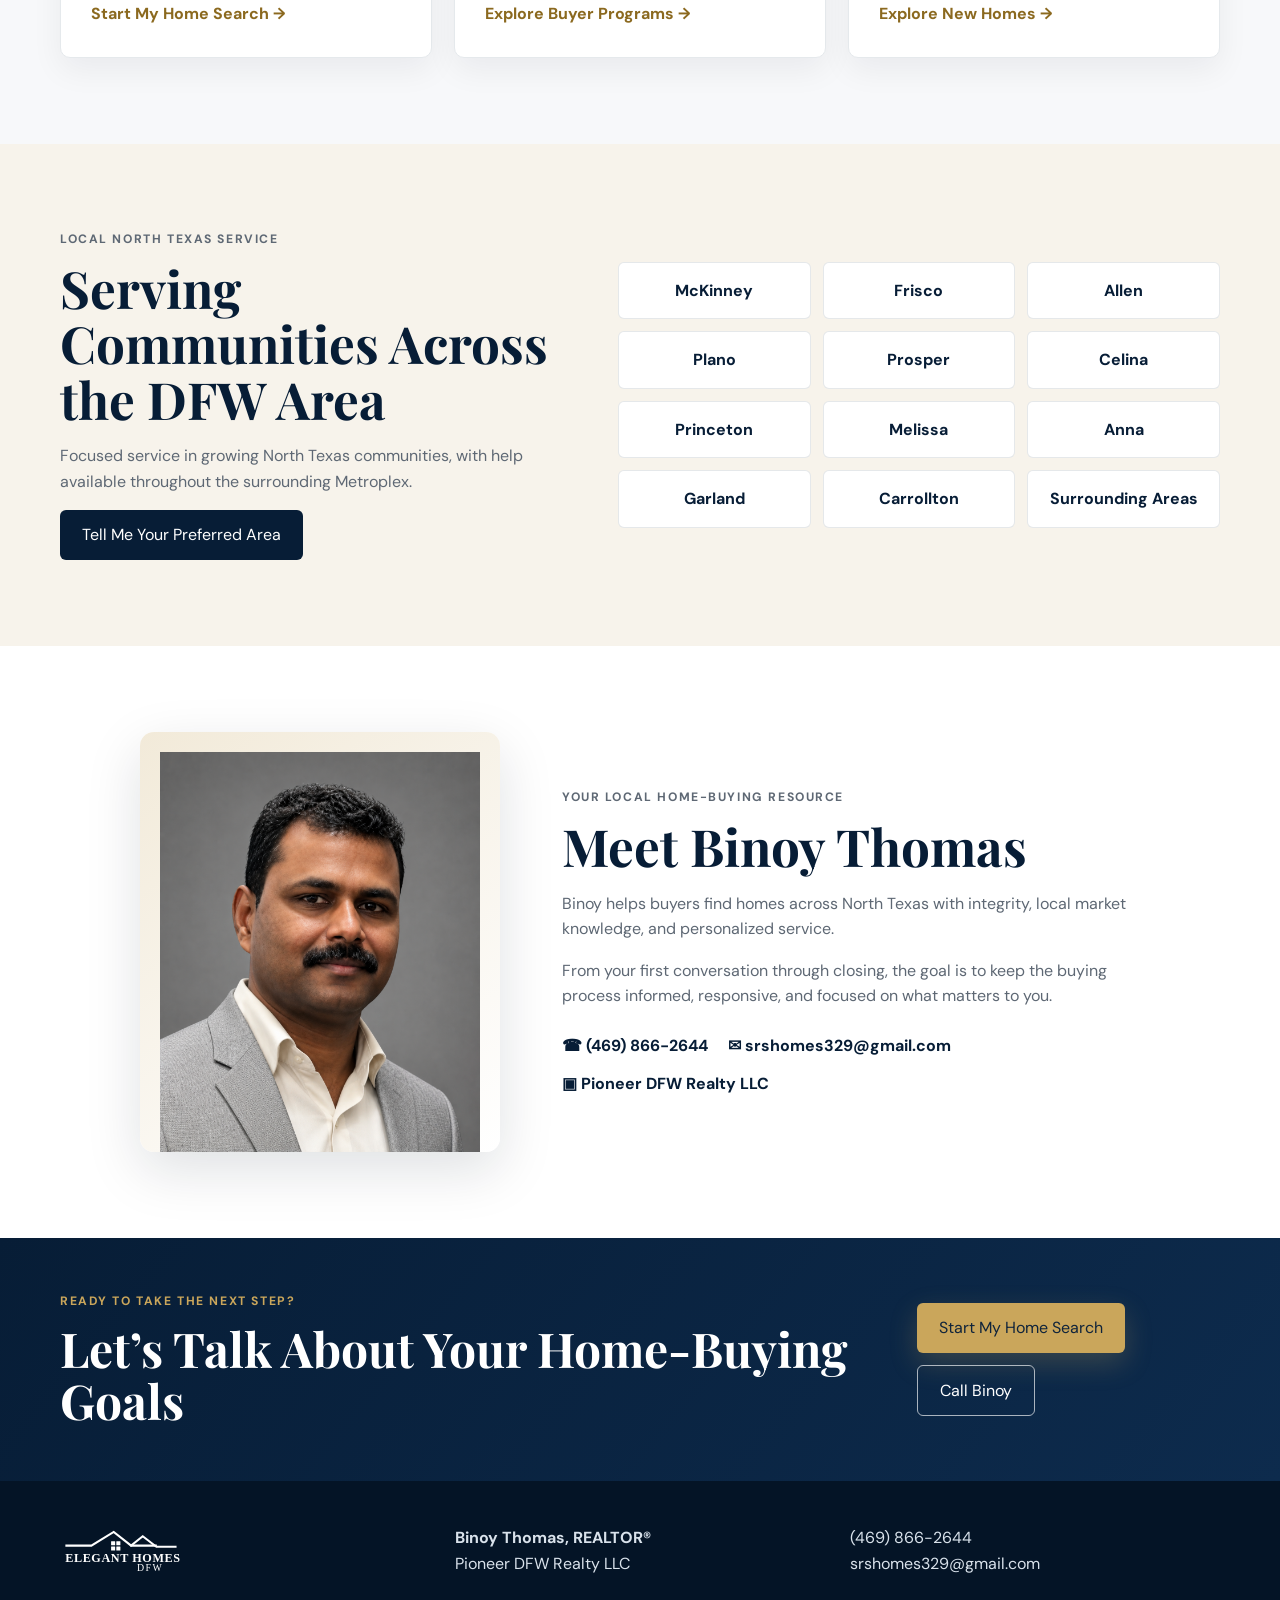
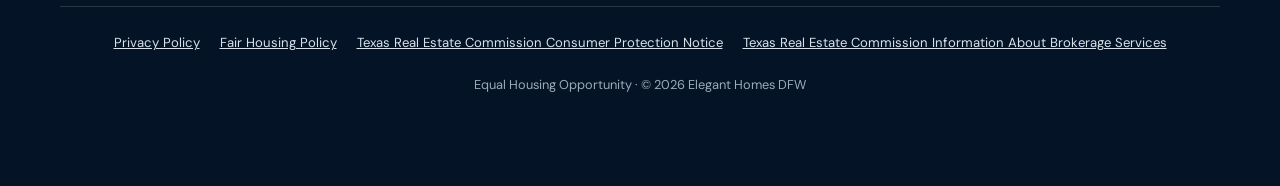
==== commit 21d9fc18: "Shorten buyer lead form to improve Google Ads conversions" ====
--- a/index.html
+++ b/index.html
@@ -78,8 +78,8 @@
             <div><strong>Binoy Thomas, REALTOR®</strong><span>Pioneer DFW Realty LLC</span></div>
           </div>
 
-          <h2 id="form-title">Get Your Personalized Home List</h2>
-          <p>Tell me what you need and I’ll contact you personally with suitable options.</p>
+          <h2 id="form-title">Get Homes That Match What You're Looking For</h2>
+          <p>Share a few details and I’ll personally send you suitable North Texas home options.</p>
 
           <form id="lead-form" action="https://formspree.io/f/xlgqnede" method="POST">
             <label>Full Name<input name="name" autocomplete="name" required></label>
@@ -89,33 +89,13 @@
               <label>Email<input name="email" type="email" inputmode="email" autocomplete="email" required></label>
             </div>
 
-            <div class="two-col">
-              <label>Interest
-                <select name="interest" id="interest" required>
-                  <option value="">Choose one</option>
-                  <option value="Buy a Home">Buying a Home</option>
-                  <option value="First-Time Buyer">First-Time Buyer</option>
-                  <option value="New Construction">New Construction</option>
-                </select>
-              </label>
-
-              <label>Preferred City<input name="city" autocomplete="address-level2" placeholder="Example: Frisco"></label>
-            </div>
-
-            <label>Price Range
-              <select name="price_range">
-                <option value="">Select a range</option>
-                <option>Under $350,000</option>
-                <option>$350,000–$500,000</option>
-                <option>$500,000–$750,000</option>
-                <option>$750,000–$1,000,000</option>
-                <option>Over $1,000,000</option>
-                <option>Not sure yet</option>
+            <label>What are you looking for?
+              <select name="interest" id="interest" required>
+                <option value="">Choose one</option>
+                <option value="Buy a Home">Buying a Home</option>
+                <option value="First-Time Buyer">First-Time Buyer</option>
+                <option value="New Construction">New Construction</option>
               </select>
-            </label>
-
-            <label>Anything else I should know?
-              <textarea name="message" rows="3" placeholder="Bedrooms, move date, neighborhoods, or questions"></textarea>
             </label>
 
             <input type="hidden" name="lead_source" value="ElegantHomesDFW.com">
@@ -125,9 +105,9 @@
             <input type="hidden" name="utm_campaign" id="utm-campaign">
             <input type="hidden" name="gclid" id="gclid">
 
-            <button class="button button-gold button-full" type="submit">Send My Home Request</button>
+            <button class="button button-gold button-full" type="submit">Show Me Matching Homes</button>
             <p id="form-status" class="form-status" role="status" aria-live="polite"></p>
-            <small>By submitting, you agree that Binoy Thomas may contact you about your request. No spam. Your information is not sold.</small>
+            <small>Free personalized home search · No obligation · Local North Texas REALTOR®. By submitting, you agree that Binoy Thomas may contact you about your request. Your information is not sold.</small>
           </form>
         </aside>
       </div>
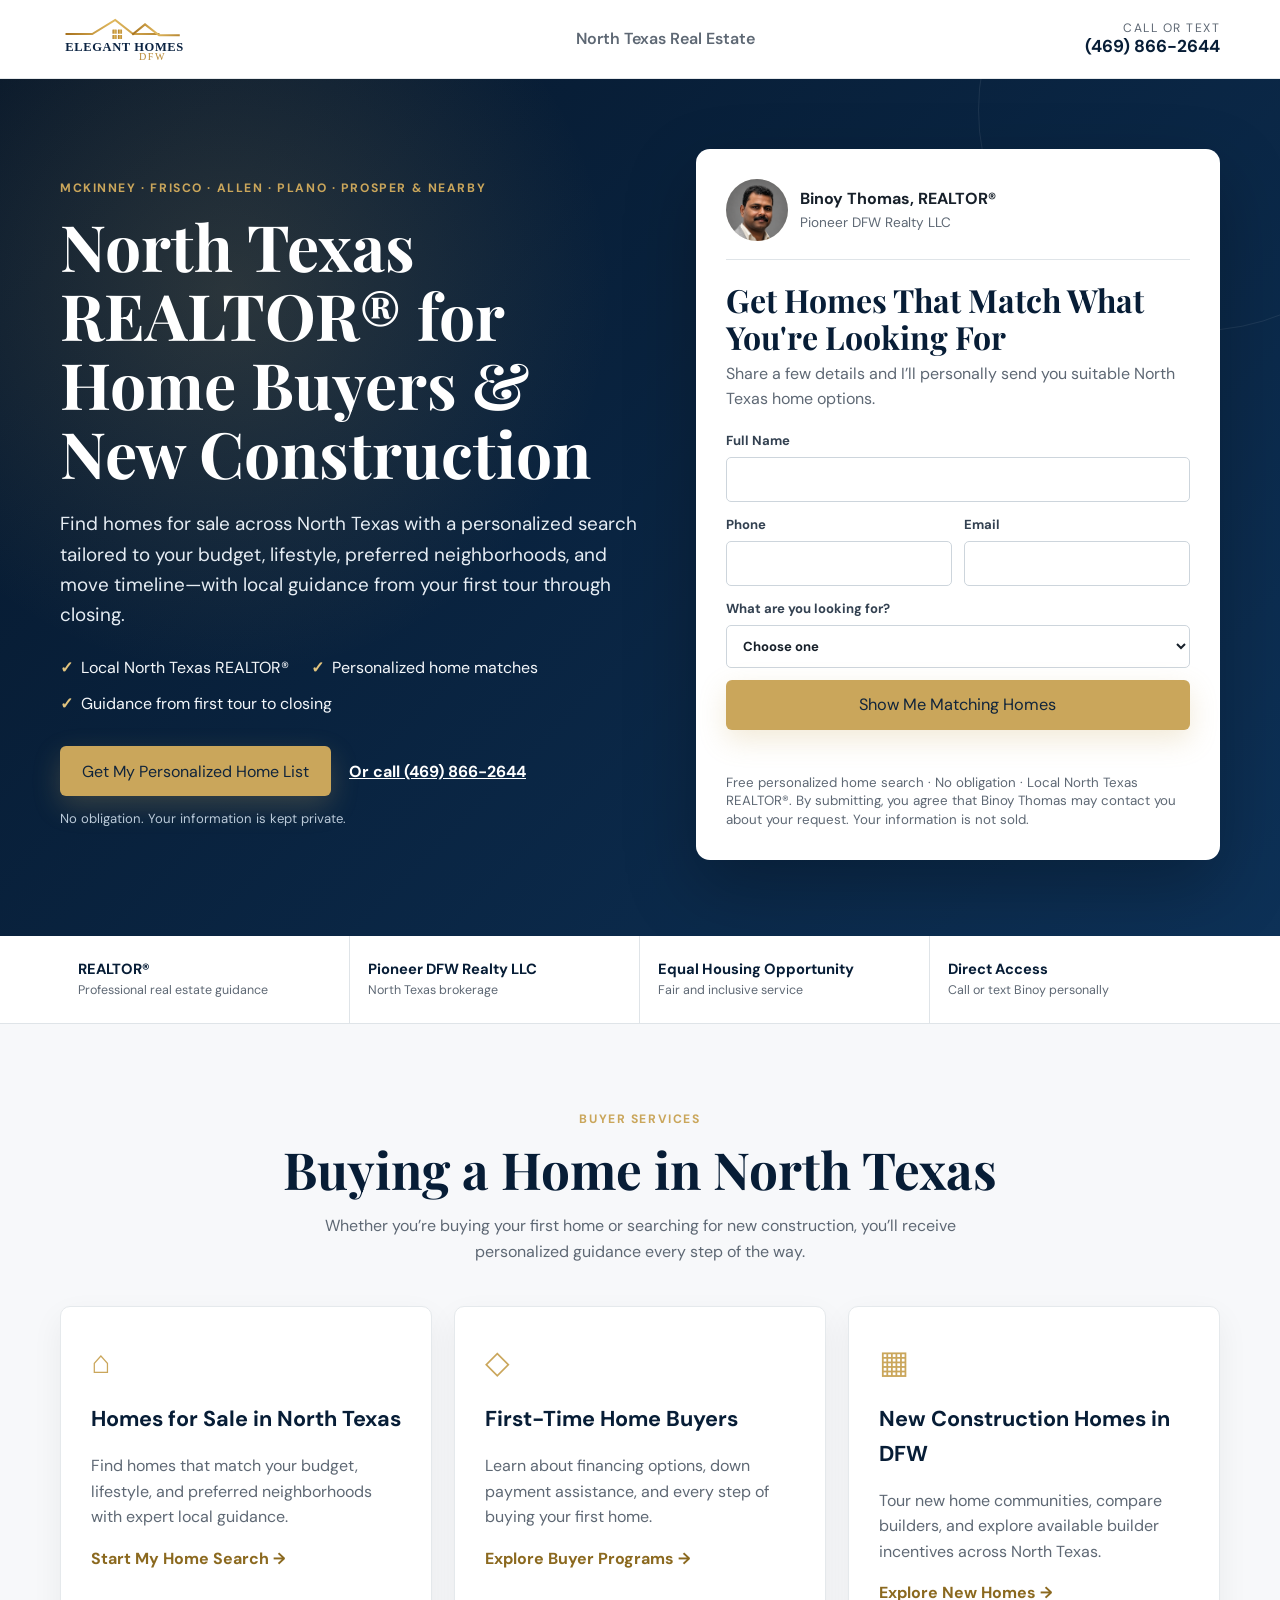
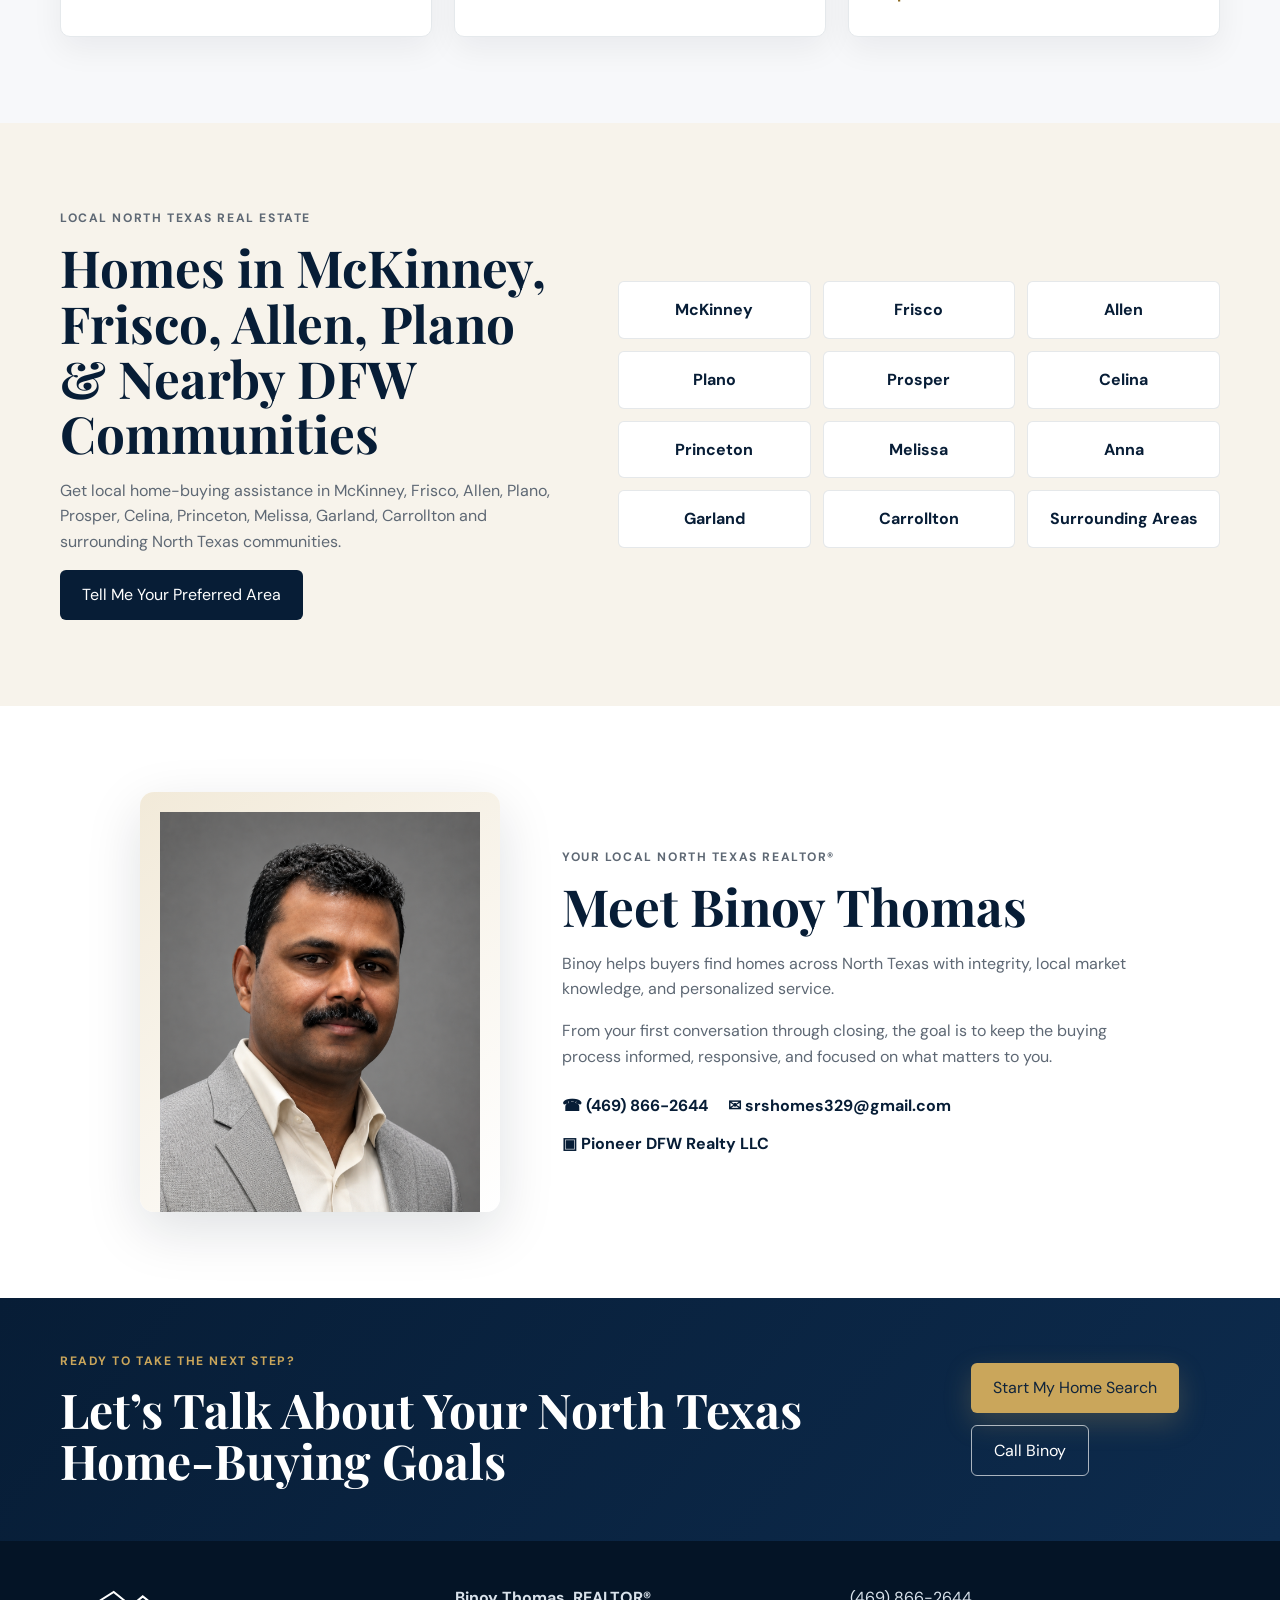
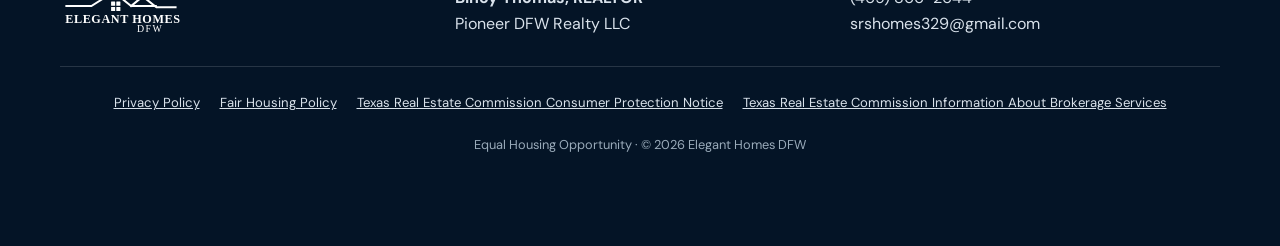
==== commit f38e702c: "Improve homepage local SEO metadata and structured data" ====
--- a/index.html
+++ b/index.html
@@ -12,19 +12,38 @@
 
   <meta charset="utf-8">
   <meta name="viewport" content="width=device-width, initial-scale=1">
-  <title>Homes in North Texas | Binoy Thomas, REALTOR®</title>
-  <meta name="description" content="Get personalized buyer guidance for homes, first-time purchases, and new construction in McKinney, Frisco, Allen, Plano, Prosper, Celina, Princeton, and nearby North Texas communities.">
+  <title>North Texas REALTOR® | Homes for Sale in DFW | Binoy Thomas</title>
+  <meta name="description" content="Looking for homes for sale in North Texas? Binoy Thomas, REALTOR®, helps buyers in McKinney, Frisco, Allen, Plano, Prosper, Celina, Princeton and nearby DFW communities find homes and new construction.">
+  <meta name="robots" content="index, follow">
   <meta name="theme-color" content="#071d36">
-  <meta property="og:title" content="Find Your Next Home in North Texas">
-  <meta property="og:description" content="Personalized home-buying guidance for buyers across North Texas.">
+  <meta property="og:title" content="North Texas REALTOR® | Binoy Thomas | Elegant Homes DFW">
+  <meta property="og:description" content="Personalized home-buying guidance, homes for sale and new construction across McKinney, Frisco, Allen, Plano, Prosper, Celina and nearby North Texas communities.">
   <meta property="og:type" content="website">
   <meta property="og:url" content="https://eleganthomesdfw.com/">
+  <meta property="og:site_name" content="Elegant Homes DFW">
   <link rel="canonical" href="https://eleganthomesdfw.com/">
   <link rel="icon" href="assets/elegant-homes-logo.svg" type="image/svg+xml">
   <link rel="preconnect" href="https://fonts.googleapis.com">
   <link rel="preconnect" href="https://fonts.gstatic.com" crossorigin>
   <link href="https://fonts.googleapis.com/css2?family=DM+Sans:wght@400;500;600;700&family=Playfair+Display:wght@600;700&display=swap" rel="stylesheet">
   <link rel="stylesheet" href="styles.css?v=10">
+
+  <script type="application/ld+json">
+  {
+    "@context": "https://schema.org",
+    "@type": "RealEstateAgent",
+    "name": "Elegant Homes DFW - Binoy Thomas, REALTOR®",
+    "url": "https://eleganthomesdfw.com/",
+    "telephone": "+1-469-866-2644",
+    "email": "srshomes329@gmail.com",
+    "description": "North Texas REALTOR helping home buyers with homes for sale, first-time home purchases and new construction across the DFW area.",
+    "areaServed": ["McKinney, TX", "Frisco, TX", "Allen, TX", "Plano, TX", "Prosper, TX", "Celina, TX", "Princeton, TX", "Melissa, TX", "Garland, TX", "Carrollton, TX"],
+    "memberOf": {
+      "@type": "Organization",
+      "name": "Pioneer DFW Realty LLC"
+    }
+  }
+  </script>
 
   <style>
     @media (min-width: 901px) {
@@ -41,7 +60,7 @@
   <header class="site-header">
     <div class="container header-inner">
       <a class="brand" href="#top" aria-label="Elegant Homes DFW home">
-        <img src="assets/elegant-homes-logo.svg" alt="Elegant Homes DFW">
+        <img src="assets/elegant-homes-logo.svg" alt="Elegant Homes DFW North Texas real estate">
       </a>
       <div class="header-trust">North Texas Real Estate</div>
       <a class="header-phone" href="tel:+14698662644" aria-label="Call Binoy Thomas at 469 866 2644">
@@ -55,8 +74,8 @@
       <div class="container hero-grid">
         <div class="hero-copy">
           <p class="eyebrow">McKinney · Frisco · Allen · Plano · Prosper & nearby</p>
-          <h1>Find Your Dream Home in <span>North Texas</span></h1>
-          <p class="hero-lead">Receive a personalized home search tailored to your budget, lifestyle, preferred neighborhoods, and move timeline—with expert guidance from your first tour through closing.</p>
+          <h1>North Texas REALTOR® for Home Buyers &amp; New Construction</h1>
+          <p class="hero-lead">Find homes for sale across North Texas with a personalized search tailored to your budget, lifestyle, preferred neighborhoods, and move timeline—with local guidance from your first tour through closing.</p>
 
           <div class="hero-points" aria-label="Service benefits">
             <div><b>✓</b><span>Local North Texas REALTOR®</span></div>
@@ -126,28 +145,28 @@
       <div class="container">
         <div class="section-heading">
           <p class="eyebrow">Buyer Services</p>
-          <h2>How Can I Help You Buy Your Next Home?</h2>
+          <h2>Buying a Home in North Texas</h2>
           <p>Whether you’re buying your first home or searching for new construction, you’ll receive personalized guidance every step of the way.</p>
         </div>
 
         <div class="service-grid">
           <article id="buy">
             <span class="icon">⌂</span>
-            <h3>Buying a Home</h3>
+            <h3>Homes for Sale in North Texas</h3>
             <p>Find homes that match your budget, lifestyle, and preferred neighborhoods with expert local guidance.</p>
             <a href="#contact" data-interest="Buy a Home">Start My Home Search →</a>
           </article>
 
           <article id="first-time-buyers">
             <span class="icon">◇</span>
-            <h3>First-Time Buyers</h3>
+            <h3>First-Time Home Buyers</h3>
             <p>Learn about financing options, down payment assistance, and every step of buying your first home.</p>
             <a href="#contact" data-interest="First-Time Buyer">Explore Buyer Programs →</a>
           </article>
 
           <article id="newconstruction">
             <span class="icon">▦</span>
-            <h3>New Construction</h3>
+            <h3>New Construction Homes in DFW</h3>
             <p>Tour new home communities, compare builders, and explore available builder incentives across North Texas.</p>
             <a href="#contact" data-interest="New Construction">Explore New Homes →</a>
           </article>
@@ -158,9 +177,9 @@
     <section class="section areas-section" id="areas">
       <div class="container areas-grid">
         <div>
-          <p class="eyebrow">Local North Texas service</p>
-          <h2>Serving Communities Across the DFW Area</h2>
-          <p>Focused service in growing North Texas communities, with help available throughout the surrounding Metroplex.</p>
+          <p class="eyebrow">Local North Texas real estate</p>
+          <h2>Homes in McKinney, Frisco, Allen, Plano &amp; Nearby DFW Communities</h2>
+          <p>Get local home-buying assistance in McKinney, Frisco, Allen, Plano, Prosper, Celina, Princeton, Melissa, Garland, Carrollton and surrounding North Texas communities.</p>
           <a class="button button-navy" href="#contact">Tell Me Your Preferred Area</a>
         </div>
 
@@ -174,9 +193,9 @@
 
     <section class="section agent-section" id="about">
       <div class="container agent-grid">
-        <div class="agent-photo"><img src="assets/binoy-thomas.png" alt="Binoy Thomas, REALTOR®"></div>
-        <div>
-          <p class="eyebrow">Your local home-buying resource</p>
+        <div class="agent-photo"><img src="assets/binoy-thomas.png" alt="Binoy Thomas, REALTOR® serving North Texas home buyers"></div>
+        <div>
+          <p class="eyebrow">Your local North Texas REALTOR®</p>
           <h2>Meet Binoy Thomas</h2>
           <p>Binoy helps buyers find homes across North Texas with integrity, local market knowledge, and personalized service.</p>
           <p>From your first conversation through closing, the goal is to keep the buying process informed, responsive, and focused on what matters to you.</p>
@@ -194,7 +213,7 @@
       <div class="container final-cta-inner">
         <div>
           <p class="eyebrow">Ready to take the next step?</p>
-          <h2>Let’s Talk About Your Home-Buying Goals</h2>
+          <h2>Let’s Talk About Your North Texas Home-Buying Goals</h2>
         </div>
         <div>
           <a class="button button-gold" href="#contact">Start My Home Search</a>
@@ -206,7 +225,7 @@
 
   <footer>
     <div class="container footer-main">
-      <img src="assets/elegant-homes-logo.svg" alt="Elegant Homes DFW">
+      <img src="assets/elegant-homes-logo.svg" alt="Elegant Homes DFW North Texas REALTOR">
       <div><strong>Binoy Thomas, REALTOR®</strong><span>Pioneer DFW Realty LLC</span></div>
       <div><a href="tel:+14698662644">(469) 866-2644</a><a href="mailto:srshomes329@gmail.com">srshomes329@gmail.com</a></div>
     </div>
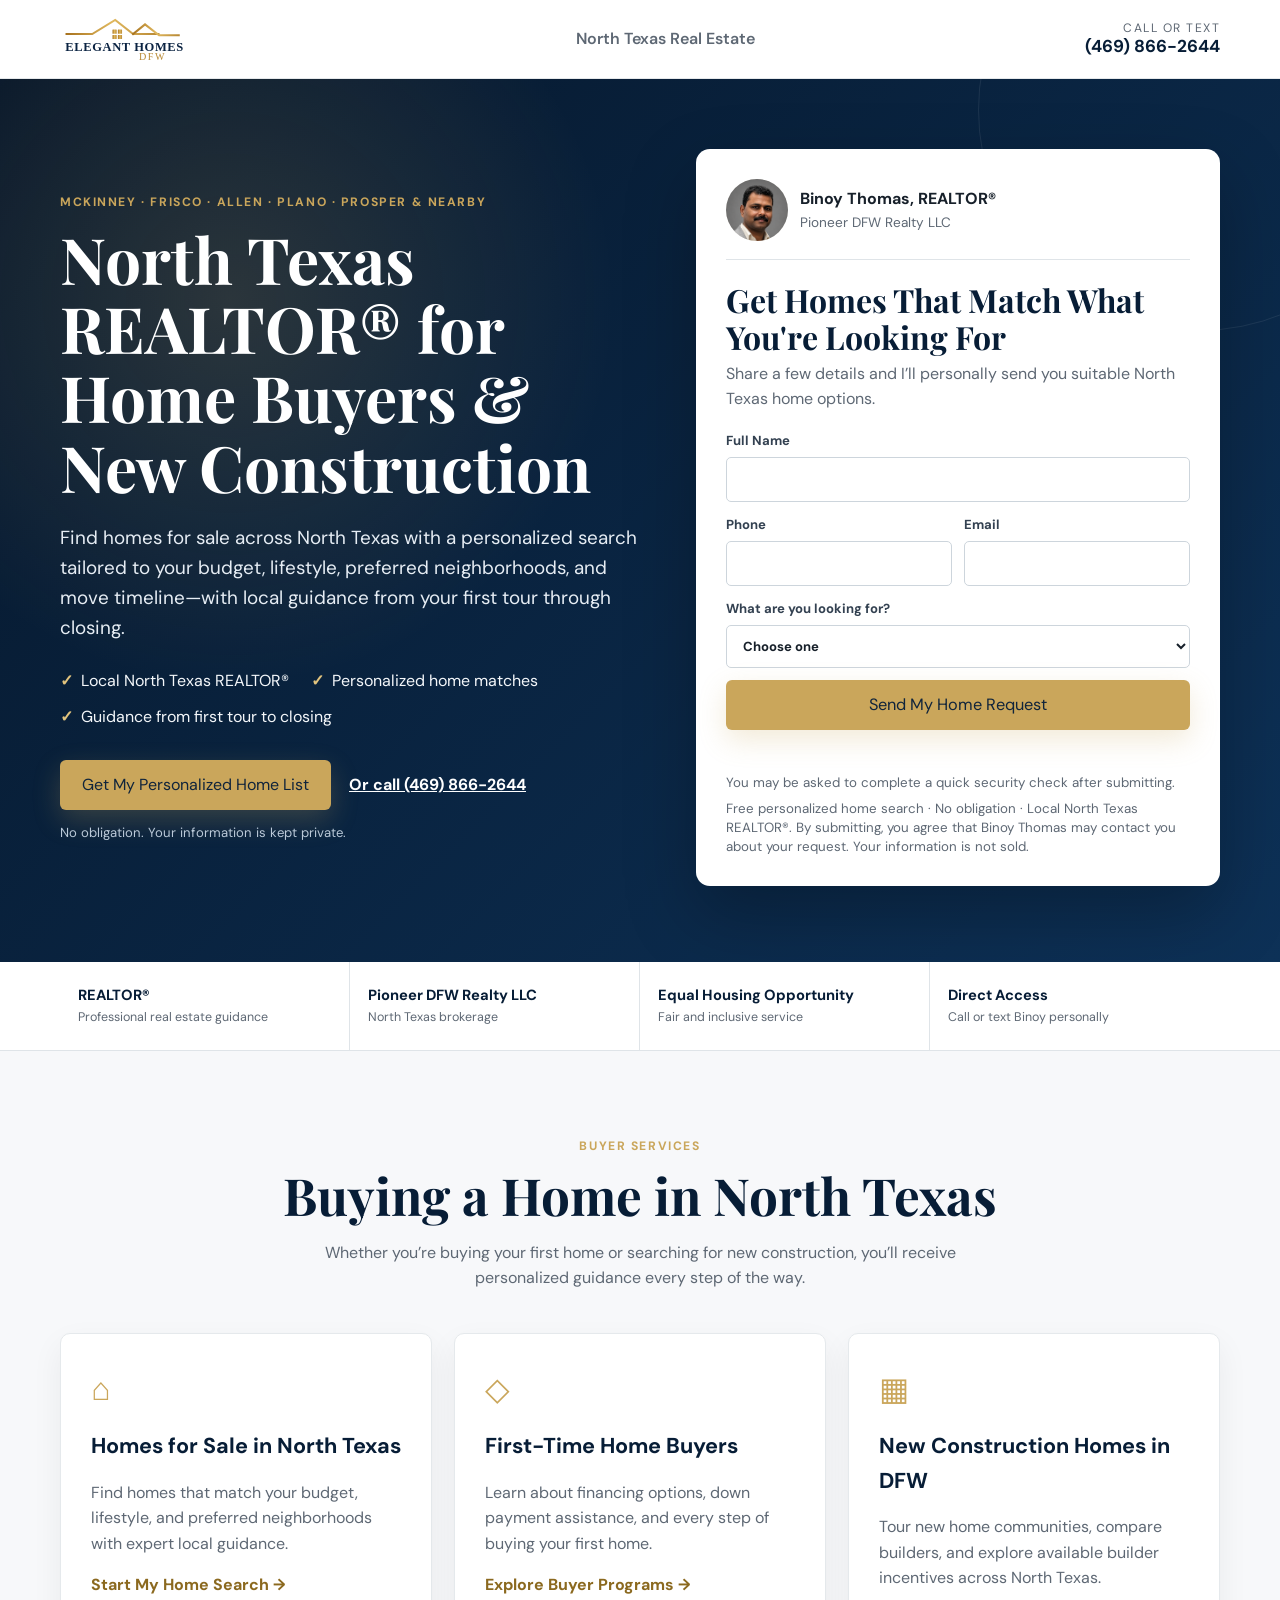
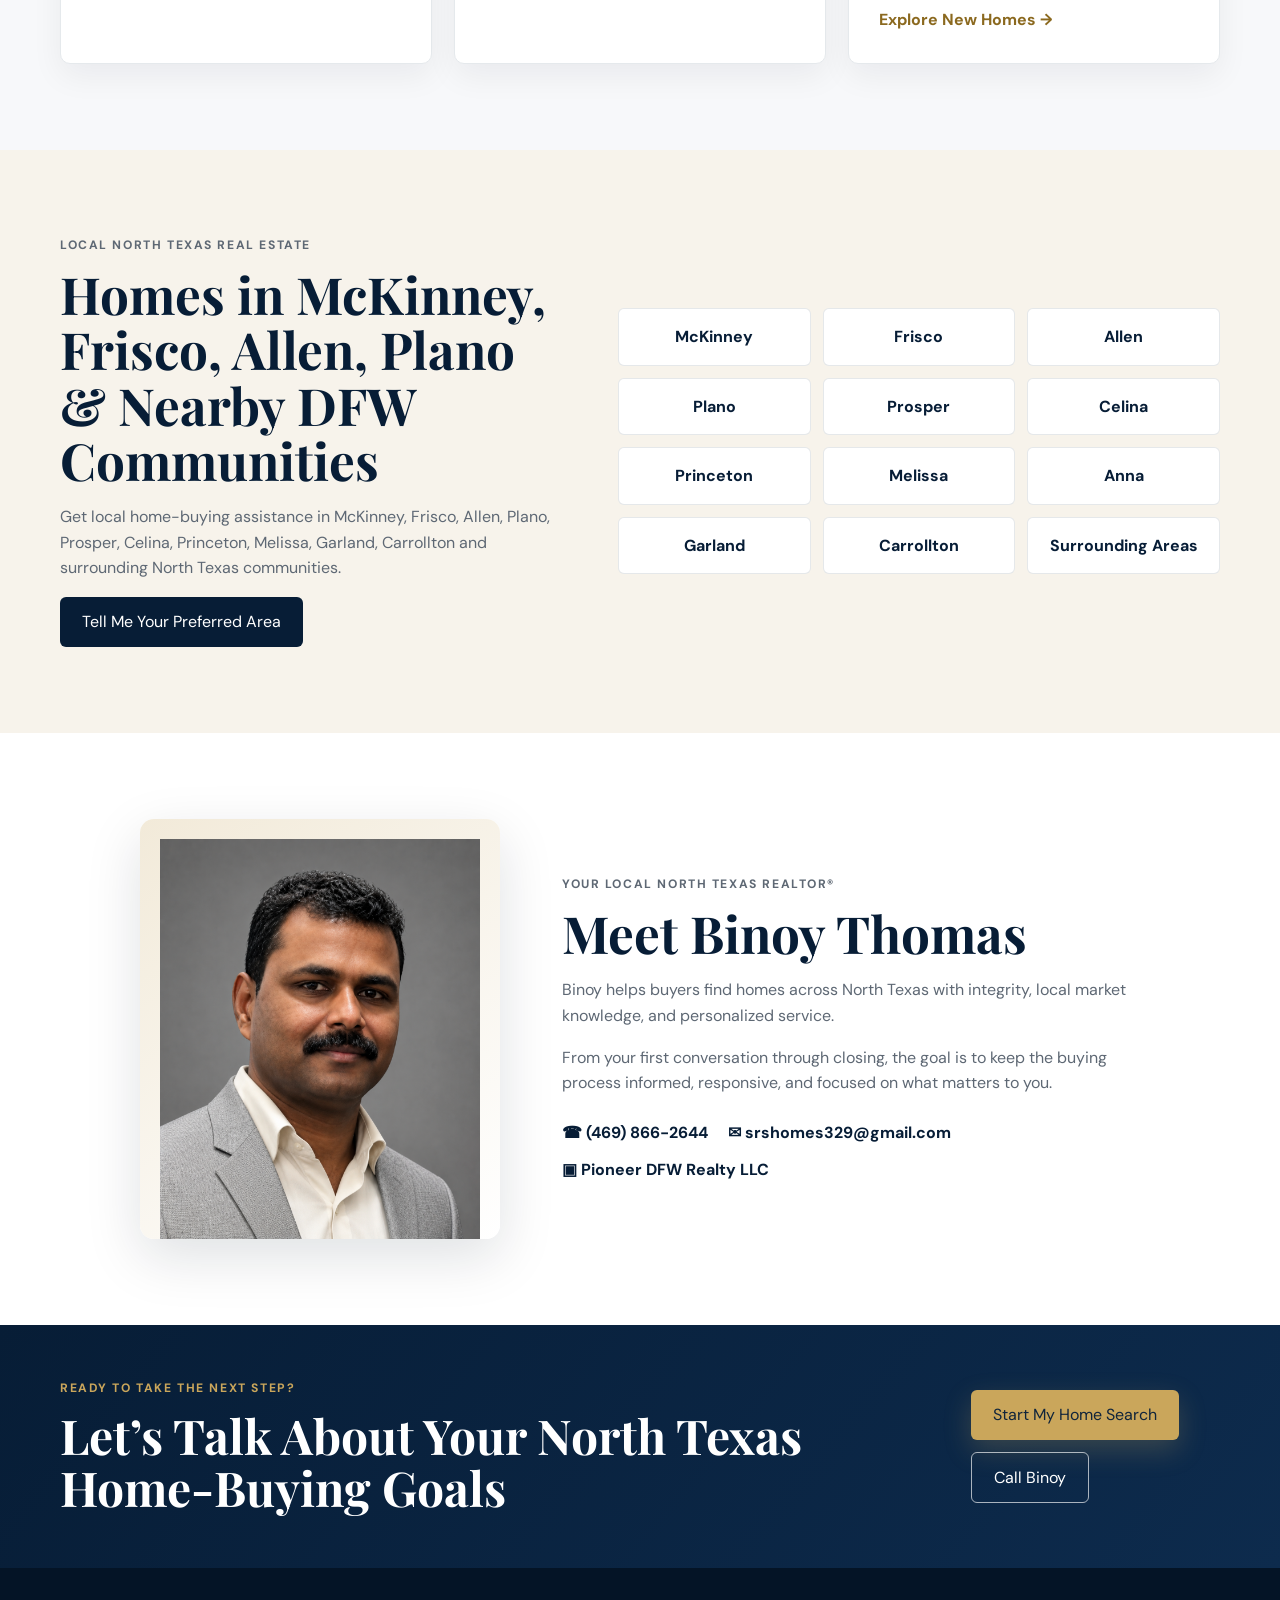
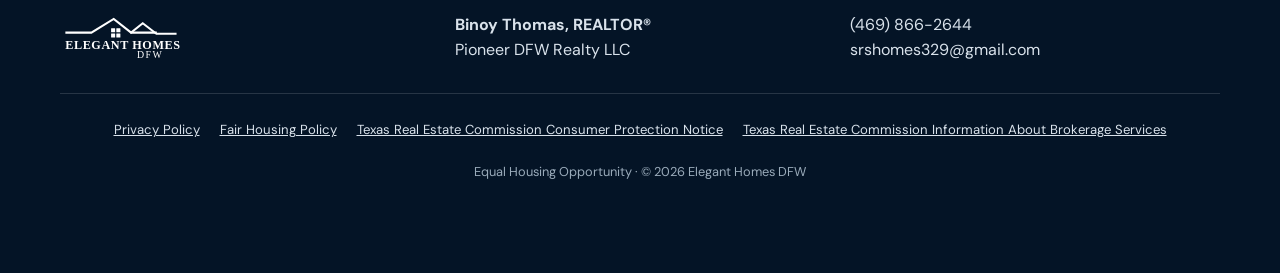
==== commit 2806a416: "Prepare index.html for hosted Formspree CAPTCHA" ====
--- a/index.html
+++ b/index.html
@@ -46,6 +46,15 @@
   </script>
 
   <style>
+    .form-trap {
+      position: absolute !important;
+      left: -10000px !important;
+      top: auto !important;
+      width: 1px !important;
+      height: 1px !important;
+      overflow: hidden !important;
+    }
+
     @media (min-width: 901px) {
       .service-grid {
         grid-template-columns: repeat(3, minmax(0, 1fr));
@@ -117,6 +126,12 @@
               </select>
             </label>
 
+            <div class="form-trap" aria-hidden="true">
+              <label>Leave this field empty
+                <input type="text" name="_gotcha" id="website-check" tabindex="-1" autocomplete="off">
+              </label>
+            </div>
+
             <input type="hidden" name="lead_source" value="ElegantHomesDFW.com">
             <input type="hidden" name="page_url" id="page-url">
             <input type="hidden" name="utm_source" id="utm-source">
@@ -124,8 +139,9 @@
             <input type="hidden" name="utm_campaign" id="utm-campaign">
             <input type="hidden" name="gclid" id="gclid">
 
-            <button class="button button-gold button-full" type="submit">Show Me Matching Homes</button>
+            <button class="button button-gold button-full" type="submit">Send My Home Request</button>
             <p id="form-status" class="form-status" role="status" aria-live="polite"></p>
+            <small>You may be asked to complete a quick security check after submitting.</small>
             <small>Free personalized home search · No obligation · Local North Texas REALTOR®. By submitting, you agree that Binoy Thomas may contact you about your request. Your information is not sold.</small>
           </form>
         </aside>
@@ -245,6 +261,6 @@
     <a href="sms:+14698662644">Text Binoy</a>
   </div>
 
-  <script src="script.js?v=13"></script>
+  <script src="script.js?v=14"></script>
 </body>
 </html>
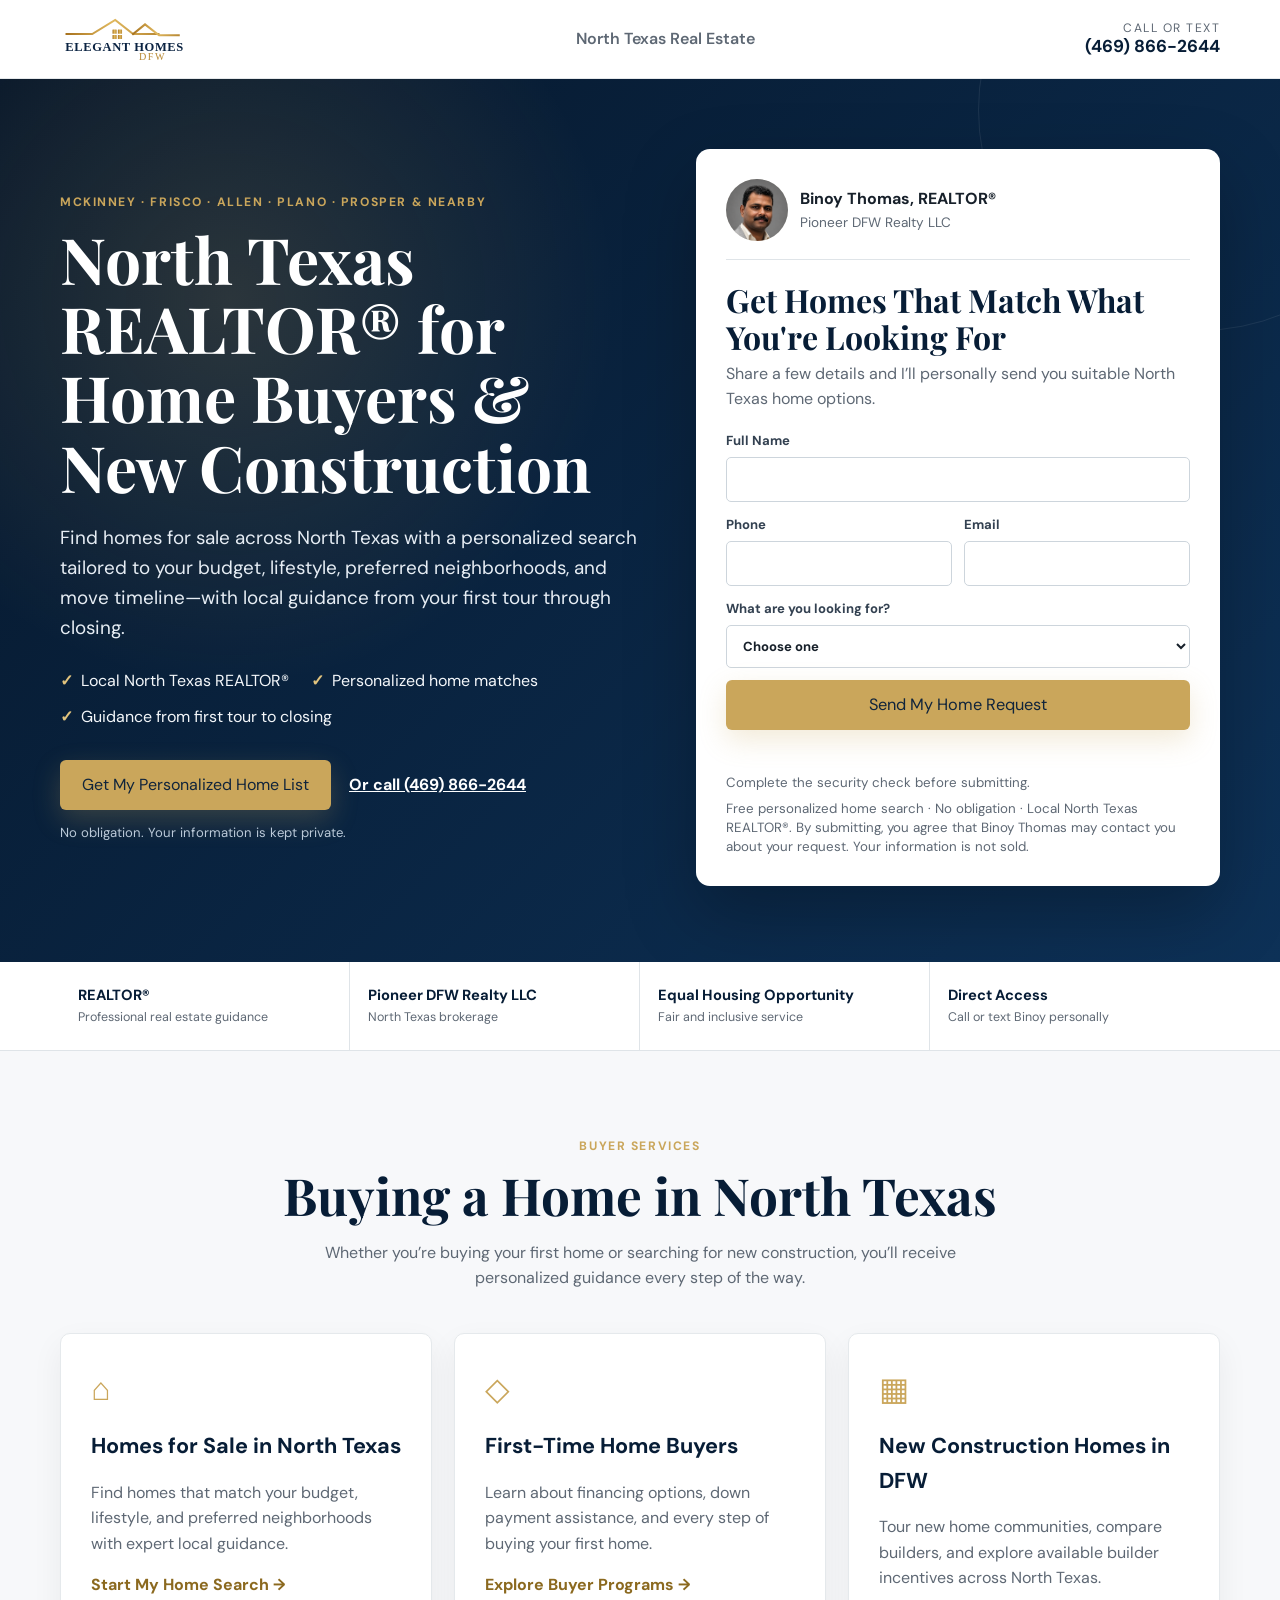
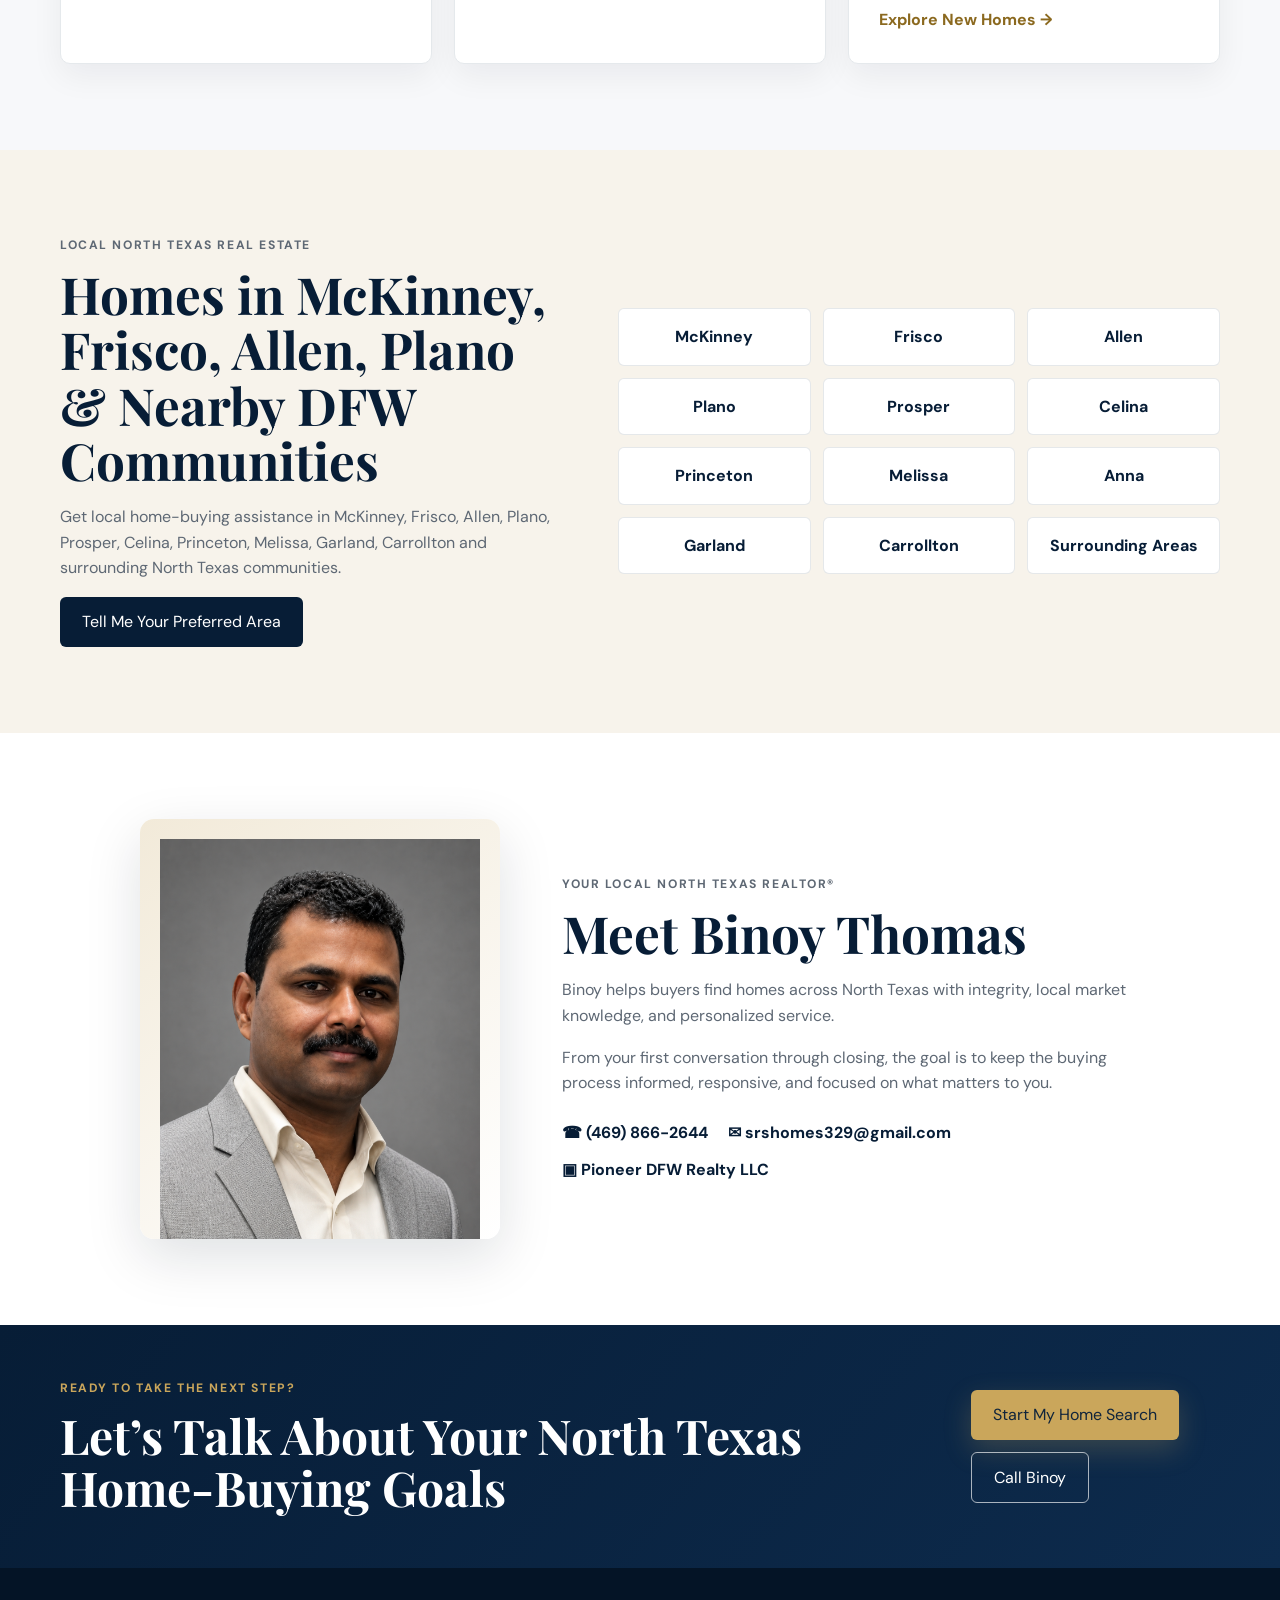
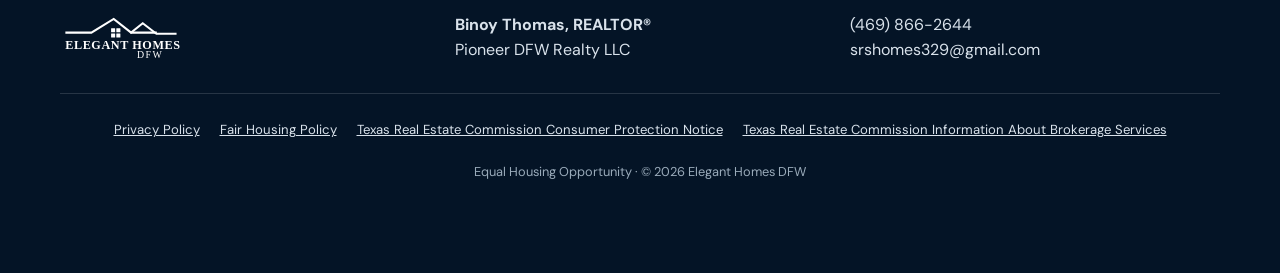
==== commit 2df0a9a3: "Prepare verified conversion tracking for index.html" ====
--- a/index.html
+++ b/index.html
@@ -27,6 +27,7 @@
   <link rel="preconnect" href="https://fonts.gstatic.com" crossorigin>
   <link href="https://fonts.googleapis.com/css2?family=DM+Sans:wght@400;500;600;700&family=Playfair+Display:wght@600;700&display=swap" rel="stylesheet">
   <link rel="stylesheet" href="styles.css?v=10">
+  <script src="https://www.google.com/recaptcha/api.js" async defer></script>
 
   <script type="application/ld+json">
   {
@@ -139,9 +140,11 @@
             <input type="hidden" name="utm_campaign" id="utm-campaign">
             <input type="hidden" name="gclid" id="gclid">
 
+            <div class="g-recaptcha" data-sitekey="RECAPTCHA_SITE_KEY"></div>
+
             <button class="button button-gold button-full" type="submit">Send My Home Request</button>
             <p id="form-status" class="form-status" role="status" aria-live="polite"></p>
-            <small>You may be asked to complete a quick security check after submitting.</small>
+            <small>Complete the security check before submitting.</small>
             <small>Free personalized home search · No obligation · Local North Texas REALTOR®. By submitting, you agree that Binoy Thomas may contact you about your request. Your information is not sold.</small>
           </form>
         </aside>
@@ -261,6 +264,6 @@
     <a href="sms:+14698662644">Text Binoy</a>
   </div>
 
-  <script src="script.js?v=14"></script>
+  <script src="script.js?v=15"></script>
 </body>
 </html>
